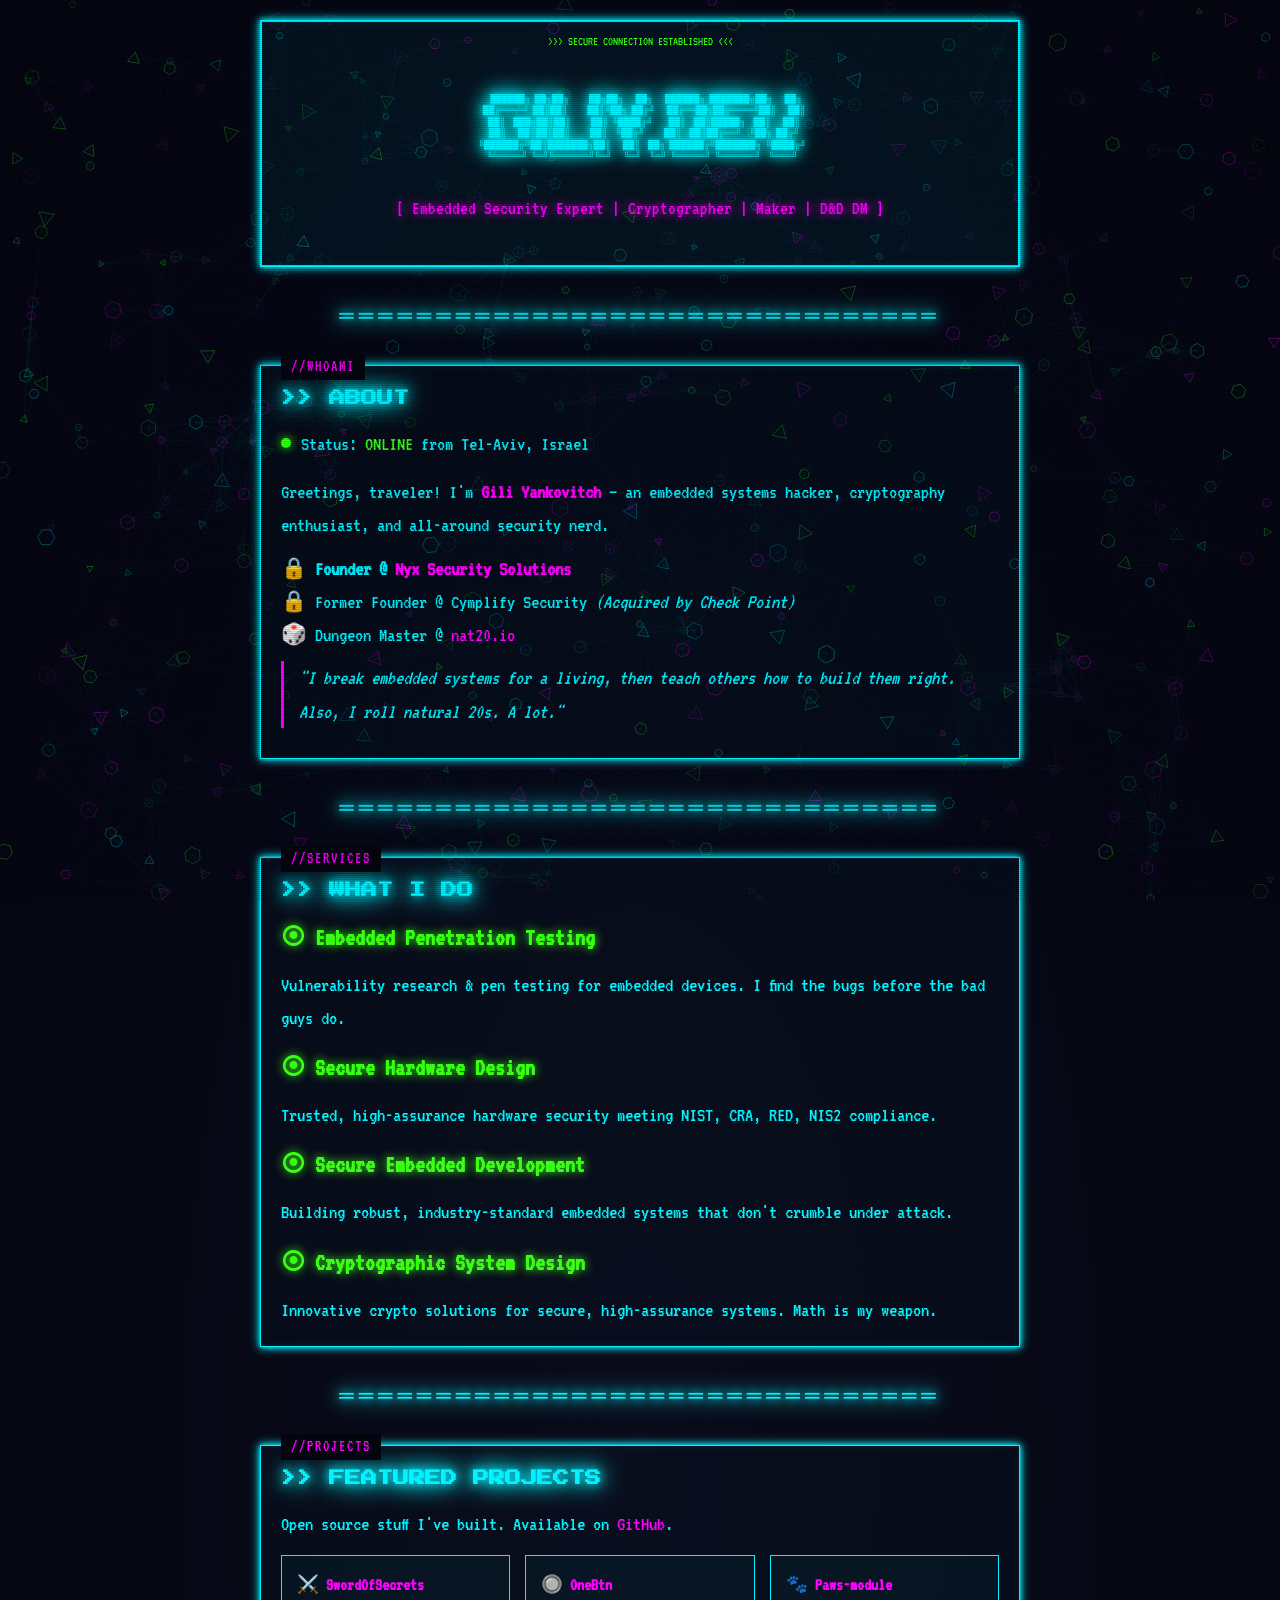
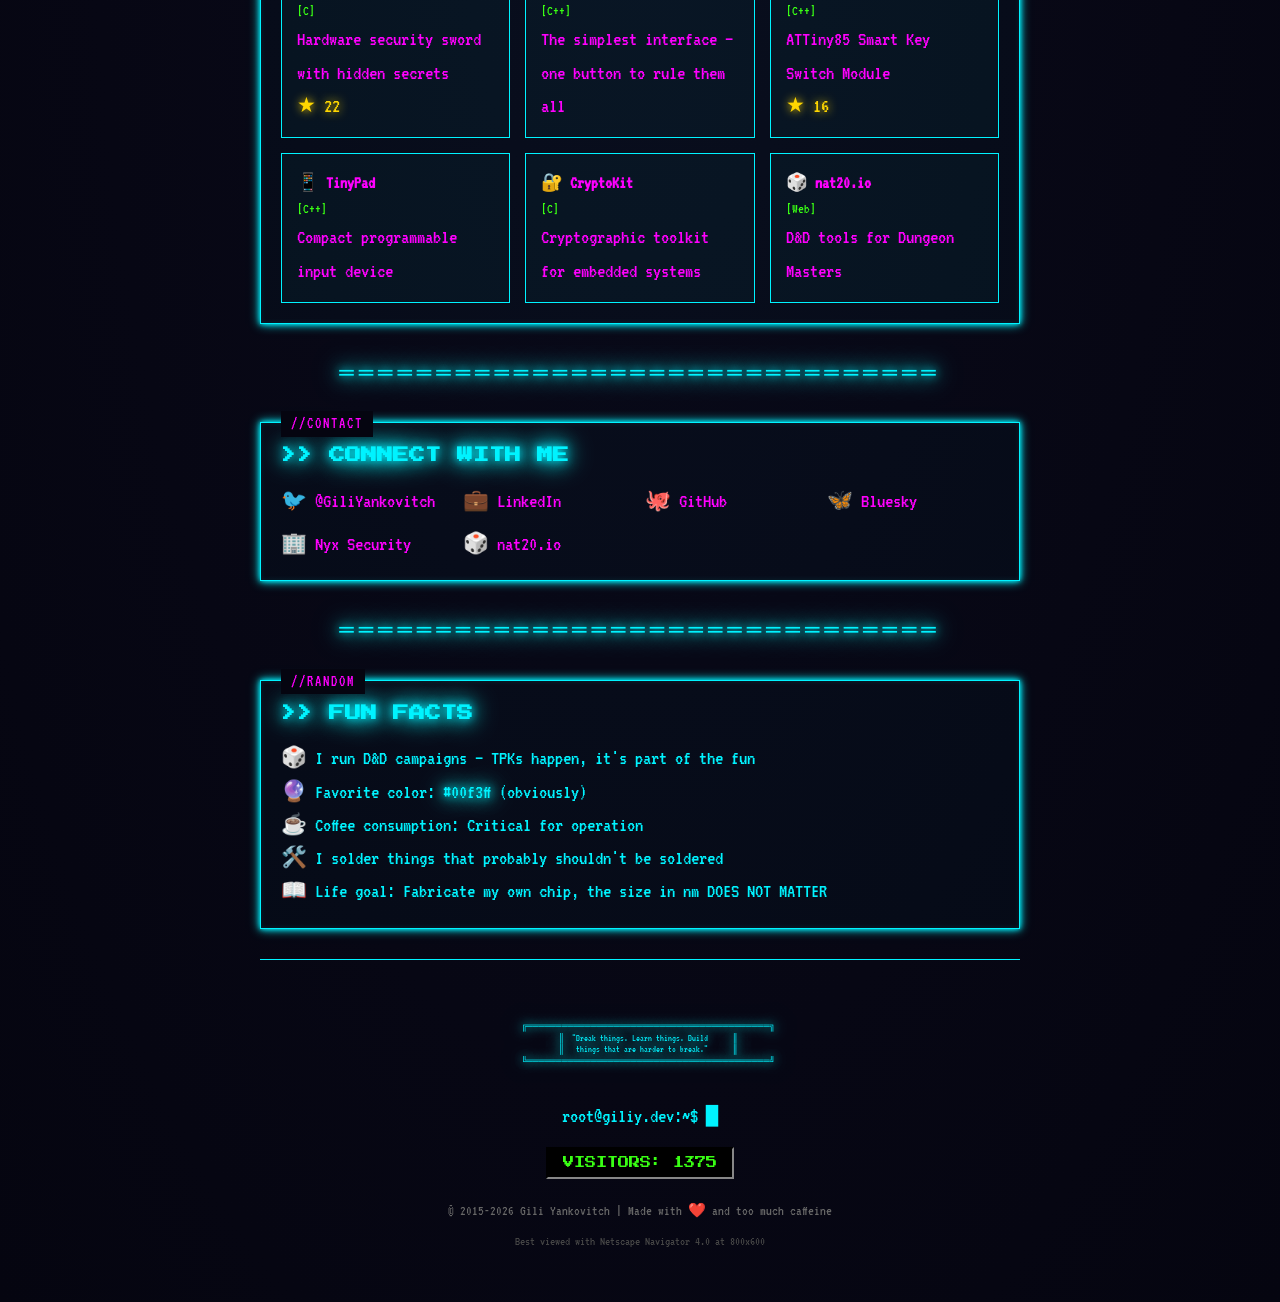
==== index.html @ 570f4055 "Implement cyberpunk animated background Added a cyberpunk animated background with spaceships and pa" ====
<!DOCTYPE html>
<html lang="en">
<head>
    <meta charset="UTF-8">
    <meta name="viewport" content="width=device-width, initial-scale=1.0">
    <title>⦿ giliy.dev - Gili Yankovitch ⦿</title>
    <link rel="preconnect" href="https://fonts.googleapis.com">
    <link rel="preconnect" href="https://fonts.gstatic.com" crossorigin>
    <link href="https://fonts.googleapis.com/css2?family=VT323&family=Press+Start+2P&display=swap" rel="stylesheet">
    <style>
        :root {
            --neon-blue: #00f3ff;
            --neon-pink: #ff00ff;
            --neon-green: #39ff14;
            --dark-bg: #0a0a1a;
            --darker-bg: #050510;
            --text-glow: 0 0 10px var(--neon-blue), 0 0 20px var(--neon-blue), 0 0 30px var(--neon-blue);
            --box-glow: 0 0 5px var(--neon-blue), 0 0 10px var(--neon-blue), inset 0 0 5px rgba(0, 243, 255, 0.1);
        }

        * {
            margin: 0;
            padding: 0;
            box-sizing: border-box;
        }

        body {
            background: var(--darker-bg);
            background-image: 
                radial-gradient(ellipse at center, var(--dark-bg) 0%, var(--darker-bg) 100%),
                repeating-linear-gradient(
                    0deg,
                    transparent,
                    transparent 2px,
                    rgba(0, 243, 255, 0.03) 2px,
                    rgba(0, 243, 255, 0.03) 4px
                );
            color: var(--neon-blue);
            font-family: 'VT323', monospace;
            font-size: 1.3rem;
            line-height: 1.6;
            min-height: 100vh;
            overflow-x: hidden;
        }

        /* Scanline effect */
        body::before {
            content: "";
            position: fixed;
            top: 0;
            left: 0;
            width: 100%;
            height: 100%;
            pointer-events: none;
            background: repeating-linear-gradient(
                0deg,
                rgba(0, 0, 0, 0.15),
                rgba(0, 0, 0, 0.15) 1px,
                transparent 1px,
                transparent 2px
            );
            z-index: 1000;
        }

        .container {
            max-width: 800px;
            margin: 0 auto;
            padding: 20px;
        }

        .header {
            text-align: center;
            padding: 40px 0;
            border: 2px solid var(--neon-blue);
            box-shadow: var(--box-glow);
            margin-bottom: 30px;
            background: rgba(0, 243, 255, 0.05);
            position: relative;
        }

        .header::before {
            content: ">>> SECURE CONNECTION ESTABLISHED <<<";
            position: absolute;
            top: 10px;
            left: 50%;
            transform: translateX(-50%);
            font-size: 0.8rem;
            color: var(--neon-green);
            animation: flicker 1s infinite;
        }

        @keyframes blink {
            0%, 50% { opacity: 1; }
            51%, 100% { opacity: 0; }
        }

        h1 {
            font-family: 'Press Start 2P', cursive;
            font-size: 2rem;
            text-shadow: var(--text-glow);
            margin-bottom: 10px;
            animation: flicker 3s infinite;
        }

        @keyframes flicker {
            0%, 19%, 21%, 23%, 25%, 54%, 56%, 100% {
                text-shadow: var(--text-glow);
            }
            20%, 24%, 55% {
                text-shadow: none;
            }
        }

        .subtitle {
            color: var(--neon-pink);
            font-size: 1.2rem;
            text-shadow: 0 0 10px var(--neon-pink);
        }

        .divider {
            text-align: center;
            color: var(--neon-blue);
            margin: 30px 0;
            font-size: 1.5rem;
            text-shadow: var(--text-glow);
            letter-spacing: 5px;
        }

        .section {
            border: 1px solid var(--neon-blue);
            padding: 20px;
            margin-bottom: 25px;
            background: rgba(0, 243, 255, 0.02);
            box-shadow: var(--box-glow);
            position: relative;
        }

        .section::before {
            content: attr(data-section);
            position: absolute;
            top: -12px;
            left: 20px;
            background: var(--darker-bg);
            padding: 0 10px;
            color: var(--neon-pink);
            font-size: 1rem;
            text-transform: uppercase;
            letter-spacing: 2px;
        }

        h2 {
            color: var(--neon-blue);
            font-family: 'Press Start 2P', cursive;
            font-size: 1rem;
            margin-bottom: 15px;
            text-shadow: var(--text-glow);
        }

        h3 {
            color: var(--neon-green);
            margin: 15px 0 10px;
            text-shadow: 0 0 10px var(--neon-green);
        }

        a {
            color: var(--neon-pink);
            text-decoration: none;
            transition: all 0.3s;
        }

        a:hover {
            color: var(--neon-blue);
            text-shadow: var(--text-glow);
        }

        .status-line {
            display: flex;
            align-items: center;
            gap: 10px;
            margin: 5px 0;
        }

        .status-indicator {
            width: 10px;
            height: 10px;
            background: var(--neon-green);
            border-radius: 50%;
            animation: pulse 2s infinite;
            box-shadow: 0 0 10px var(--neon-green);
        }

        @keyframes pulse {
            0%, 100% { opacity: 1; transform: scale(1); }
            50% { opacity: 0.5; transform: scale(0.8); }
        }

        .projects-grid {
            display: grid;
            grid-template-columns: repeat(auto-fit, minmax(200px, 1fr));
            gap: 15px;
            margin-top: 15px;
        }

        .project-card {
            border: 1px solid var(--neon-blue);
            padding: 15px;
            background: rgba(0, 243, 255, 0.03);
            transition: all 0.3s;
        }

        .project-card:hover {
            background: rgba(0, 243, 255, 0.1);
            box-shadow: var(--box-glow);
            transform: translateY(-3px);
        }

        .project-name {
            color: var(--neon-pink);
            font-weight: bold;
            font-size: 1.1rem;
        }

        .project-lang {
            color: var(--neon-green);
            font-size: 0.9rem;
        }

        .project-stars {
            color: #ffd700;
            text-shadow: 0 0 10px #ffd700;
        }

        .skills-list {
            display: flex;
            flex-wrap: wrap;
            gap: 10px;
            margin-top: 10px;
        }

        .skill-tag {
            border: 1px solid var(--neon-blue);
            padding: 5px 15px;
            font-size: 0.9rem;
            background: rgba(0, 243, 255, 0.1);
        }

        .ascii-art {
            font-size: 0.6rem;
            line-height: 1.2;
            color: var(--neon-blue);
            text-shadow: var(--text-glow);
            white-space: pre;
            text-align: center;
            margin: 20px 0;
        }

        .contact-grid {
            display: grid;
            grid-template-columns: repeat(auto-fit, minmax(150px, 1fr));
            gap: 10px;
        }

        .contact-item {
            display: flex;
            align-items: center;
            gap: 8px;
        }

        .footer {
            text-align: center;
            padding: 30px;
            border-top: 1px solid var(--neon-blue);
            margin-top: 30px;
        }

        .visitor-counter {
            font-family: 'Press Start 2P', cursive;
            font-size: 0.7rem;
            color: var(--neon-green);
            background: #000;
            padding: 5px 15px;
            border: 2px inset #333;
            display: inline-block;
            margin-top: 15px;
        }

        .marquee {
            overflow: hidden;
            white-space: nowrap;
            background: rgba(0, 243, 255, 0.1);
            padding: 10px;
            margin: 20px 0;
            border: 1px solid var(--neon-blue);
        }

        .marquee span {
            display: inline-block;
            animation: marquee 15s linear infinite;
        }

        @keyframes marquee {
            0% { transform: translateX(100%); }
            100% { transform: translateX(-100%); }
        }

        .blinking-cursor::after {
            content: "█";
            animation: blink 1s infinite;
        }

        .matrix-bg {
            position: fixed;
            top: 0;
            left: 0;
            width: 100%;
            height: 100%;
            pointer-events: none;
            z-index: -1;
            opacity: 0.03;
        }

        /* Cyberpunk animated background */
        .cyber-bg {
            position: fixed;
            top: 0;
            left: 0;
            width: 100%;
            height: 100%;
            pointer-events: none;
            z-index: -2;
        }

        .cyber-bg canvas {
            width: 100%;
            height: 100%;
        }

        .fun-fact {
            border-left: 3px solid var(--neon-pink);
            padding-left: 15px;
            margin: 10px 0;
            font-style: italic;
        }

        .testimonial {
            background: rgba(255, 0, 255, 0.05);
            padding: 10px 15px;
            margin: 8px 0;
            border-left: 2px solid var(--neon-pink);
        }

        .testimonial-author {
            color: var(--neon-green);
            font-size: 0.9rem;
        }

        @media (max-width: 600px) {
            h1 {
                font-size: 1.2rem;
            }
            .header::before {
                font-size: 0.6rem;
            }
            .ascii-art {
                font-size: 0.4rem;
            }
        }
    </style>
</head>
<body>
    <!-- Cyberpunk animated background -->
    <div class="cyber-bg">
        <canvas id="cyberCanvas"></canvas>
    </div>

    <div class="container">
        <header class="header">
            <div class="ascii-art">
   ██████╗ ██╗██╗     ██╗██╗   ██╗   ██████╗ ███████╗██╗   ██╗
  ██╔════╝ ██║██║     ██║╚██╗ ██╔╝   ██╔══██╗██╔════╝██║   ██║
  ██║  ███╗██║██║     ██║ ╚████╔╝    ██║  ██║█████╗  ██║   ██║
  ██║   ██║██║██║     ██║  ╚██╔╝     ██║  ██║██╔══╝  ╚██╗ ██╔╝
  ╚██████╔╝██║███████╗██║   ██║  ██╗ ██████╔╝███████╗ ╚████╔╝ 
   ╚═════╝ ╚═╝╚══════╝╚═╝   ╚═╝  ╚═╝ ╚═════╝ ╚══════╝  ╚═══╝  
            </div>
            <p class="subtitle">[ Embedded Security Expert | Cryptographer | Maker | D&D DM ]</p>
        </header>

        <div class="divider">═══════════════════════════════</div>

        <section class="section" data-section="//whoami">
            <h2>>> ABOUT </h2>
            <div class="status-line">
                <span class="status-indicator"></span>
                <span>Status: <span style="color: var(--neon-green);">ONLINE</span> from Tel-Aviv, Israel</span>
            </div>
            <p style="margin-top: 15px;">
                Greetings, traveler! I'm <strong style="color: var(--neon-pink);">Gili Yankovitch</strong> — 
                an embedded systems hacker, cryptography enthusiast, and all-around security nerd.
            </p>
            <p style="margin-top: 10px;">
                🔒 <strong>Founder @ <a href="https://www.nyxsecuritysolutions.com/">Nyx Security Solutions</a></strong><br>
                🔒 Former Founder @ Cymplify Security <em>(Acquired by Check Point)</em><br>
                🎲 Dungeon Master @ <a href="https://nat20.io">nat20.io</a>
            </p>
            <div class="fun-fact">
                "I break embedded systems for a living, then teach others how to build them right. 
                Also, I roll natural 20s. A lot."
            </div>
        </section>

        <div class="divider">═══════════════════════════════</div>

        <section class="section" data-section="//services">
            <h2>>> WHAT I DO </h2>
            <h3>⦿ Embedded Penetration Testing</h3>
            <p>Vulnerability research & pen testing for embedded devices. I find the bugs before the bad guys do.</p>
            
            <h3>⦿ Secure Hardware Design</h3>
            <p>Trusted, high-assurance hardware security meeting NIST, CRA, RED, NIS2 compliance.</p>
            
            <h3>⦿ Secure Embedded Development</h3>
            <p>Building robust, industry-standard embedded systems that don't crumble under attack.</p>
            
            <h3>⦿ Cryptographic System Design</h3>
            <p>Innovative crypto solutions for secure, high-assurance systems. Math is my weapon.</p>
        </section>

        <div class="divider">═══════════════════════════════</div>

        <section class="section" data-section="//projects">
            <h2>>> FEATURED PROJECTS</h2>
            <p style="margin-bottom: 15px;">Open source stuff I've built. Available on <a href="https://github.com/gili-yankovitch">GitHub</a>.</p>
            
            <div class="projects-grid">
                <a href="https://swordofsecrets.com" class="project-card">
                    <div class="project-name">⚔️ SwordOfSecrets</div>
                    <div class="project-lang">[C]</div>
                    <p>Hardware security sword with hidden secrets</p>
                    <div class="project-stars">★ 22</div>
                </a>
                
                <a href="https://github.com/gili-yankovitch/OneBtn" class="project-card">
                    <div class="project-name">🔘 OneBtn</div>
                    <div class="project-lang">[C++]</div>
                    <p>The simplest interface — one button to rule them all</p>
                </a>
                
                <a href="https://github.com/gili-yankovitch/paws-module" class="project-card">
                    <div class="project-name">🐾 Paws-module</div>
                    <div class="project-lang">[C++]</div>
                    <p>ATTiny85 Smart Key Switch Module</p>
                    <div class="project-stars">★ 16</div>
                </a>
                
                <a href="https://github.com/gili-yankovitch/TinyPad" class="project-card">
                    <div class="project-name">📱 TinyPad</div>
                    <div class="project-lang">[C++]</div>
                    <p>Compact programmable input device</p>
                </a>
                
                <a href="https://github.com/gili-yankovitch/CryptoKit" class="project-card">
                    <div class="project-name">🔐 CryptoKit</div>
                    <div class="project-lang">[C]</div>
                    <p>Cryptographic toolkit for embedded systems</p>
                </a>
                
                <a href="https://nat20.io" class="project-card">
                    <div class="project-name">🎲 nat20.io</div>
                    <div class="project-lang">[Web]</div>
                    <p>D&D tools for Dungeon Masters</p>
                </a>
            </div>
        </section>

        <div class="divider">═══════════════════════════════</div>

        <section class="section" data-section="//contact">
            <h2>>> CONNECT WITH ME</h2>
            <div class="contact-grid">
                <div class="contact-item">
                    <span>🐦</span>
                    <a href="https://twitter.com/GiliYankovitch">@GiliYankovitch</a>
                </div>
                <div class="contact-item">
                    <span>💼</span>
                    <a href="https://linkedin.com/in/yankovitchgil">LinkedIn</a>
                </div>
                <div class="contact-item">
                    <span>🐙</span>
                    <a href="https://github.com/gili-yankovitch">GitHub</a>
                </div>
                <div class="contact-item">
                    <span>🦋</span>
                    <a href="https://bsky.app/profile/giliy.dev">Bluesky</a>
                </div>
                <div class="contact-item">
                    <span>🏢</span>
                    <a href="https://www.nyxsecuritysolutions.com/">Nyx Security</a>
                </div>
                <div class="contact-item">
                    <span>🎲</span>
                    <a href="https://nat20.io">nat20.io</a>
                </div>
            </div>
        </section>

        <div class="divider">═══════════════════════════════</div>

        <section class="section" data-section="//random">
            <h2>>> FUN FACTS</h2>
            <ul style="list-style-type: none;">
                <li>🎲 I run D&D campaigns — TPKs happen, it's part of the fun</li>
                <li>🔮 Favorite color: <span style="color: var(--neon-blue); text-shadow: var(--text-glow);">#00f3ff</span> (obviously)</li>
                <li>☕ Coffee consumption: Critical for operation</li>
                <li>🛠️ I solder things that probably shouldn't be soldered</li>
                <li>📖 Life goal: Fabricate my own chip, the size in nm DOES NOT MATTER</li>
            </ul>
        </section>

        <footer class="footer">
            <div class="ascii-art">
    ╔══════════════════════════════════════════╗
    ║  "Break things. Learn things. Build      ║
    ║   things that are harder to break."      ║
    ╚══════════════════════════════════════════╝
            </div>
            <p style="margin-top: 20px;">
                <span class="blinking-cursor">root@giliy.dev:~$ </span>
            </p>
            <div class="visitor-counter">
                VISITORS: 1337
            </div>
            <p style="margin-top: 20px; font-size: 0.9rem; color: #666;">
                © 2015-2026 Gili Yankovitch | Made with ❤️ and too much caffeine
            </p>
            <p style="font-size: 0.8rem; color: #444; margin-top: 10px;">
                Best viewed with Netscape Navigator 4.0 at 800x600
            </p>
        </footer>
    </div>

    <script>
        // Add some 90s authenticity with a console easter egg
        console.log(`
    ╔══════════════════════════════════════════════════════╗
    ║                                                      ║
    ║   🔐 You found the secret console message! 🔐        ║
    ║                                                      ║
    ║   "The quieter you become, the more you can hear."   ║
    ║                                                      ║
    ║   Looking for vulnerabilities? I like you already.   ║
    ║   Send your findings to: giliy@nyxsecurity.net       ║
    ║                                                      ║
    ╚══════════════════════════════════════════════════════╝
        `);

        // Fake visitor counter that updates
        const counter = document.querySelector('.visitor-counter');
        if (counter) {
            const baseVisitors = 1337;
            const randomAdd = Math.floor(Math.random() * 100);
            counter.textContent = `VISITORS: ${baseVisitors + randomAdd}`;
        }

        // Cyberpunk background animation
        (function() {
            const canvas = document.getElementById('cyberCanvas');
            const ctx = canvas.getContext('2d');
            
            let width, height;
            const particles = [];
            const particleCount = 500;
            const connectionDistance = 150;
            const colors = {
                cyan: 'rgba(0, 243, 255, ',
                pink: 'rgba(255, 0, 255, ',
                green: 'rgba(57, 255, 20, '
            };
            
            // Spaceships
            const spaceships = [];
            const maxSpaceships = 1;
            const spawnChance = 0.003; // Chance per frame to spawn a new ship
            
            function Spaceship() {
                // Spawn from edges
                const side = Math.floor(Math.random() * 4);
                const speed = 0.3 + Math.random() * 0.4;
                
                switch(side) {
                    case 0: // Top
                        this.x = Math.random() * width;
                        this.y = -30;
                        this.vx = (Math.random() - 0.5) * speed;
                        this.vy = speed;
                        break;
                    case 1: // Right
                        this.x = width + 30;
                        this.y = Math.random() * height;
                        this.vx = -speed;
                        this.vy = (Math.random() - 0.5) * speed;
                        break;
                    case 2: // Bottom
                        this.x = Math.random() * width;
                        this.y = height + 30;
                        this.vx = (Math.random() - 0.5) * speed;
                        this.vy = -speed;
                        break;
                    case 3: // Left
                        this.x = -30;
                        this.y = Math.random() * height;
                        this.vx = speed;
                        this.vy = (Math.random() - 0.5) * speed;
                        break;
                }
                
                this.size = 8 + Math.random() * 8;
                this.color = Object.values(colors)[Math.floor(Math.random() * 3)];
                this.design = Math.floor(Math.random() * 3); // 3 ship designs
                this.engineFlicker = 0;
            }
            
            Spaceship.prototype.update = function() {
                this.x += this.vx;
                this.y += this.vy;
                this.engineFlicker = Math.random();
            };
            
            Spaceship.prototype.isOffScreen = function() {
                const margin = 50;
                return this.x < -margin || this.x > width + margin ||
                       this.y < -margin || this.y > height + margin;
            };
            
            Spaceship.prototype.draw = function() {
                ctx.save();
                ctx.translate(this.x, this.y);
                
                // Rotate to face direction of travel
                const angle = Math.atan2(this.vy, this.vx) + Math.PI / 2;
                ctx.rotate(angle);
                
                const s = this.size;
                ctx.strokeStyle = this.color + '0.6)';
                ctx.fillStyle = this.color + '0.15)';
                ctx.lineWidth = 1;
                
                // Draw based on design
                switch(this.design) {
                    case 0: this.drawFighter(s); break;
                    case 1: this.drawCruiser(s); break;
                    case 2: this.drawScout(s); break;
                }
                
                // Engine glow
                this.drawEngine(s);
                
                ctx.restore();
            };
            
            Spaceship.prototype.drawFighter = function(s) {
                // Sleek fighter ship
                ctx.beginPath();
                ctx.moveTo(0, -s * 1.5);
                ctx.lineTo(s * 0.8, s);
                ctx.lineTo(s * 0.3, s * 0.6);
                ctx.lineTo(-s * 0.3, s * 0.6);
                ctx.lineTo(-s * 0.8, s);
                ctx.closePath();
                ctx.fill();
                ctx.stroke();
                
                // Cockpit
                ctx.beginPath();
                ctx.moveTo(0, -s * 0.8);
                ctx.lineTo(s * 0.2, 0);
                ctx.lineTo(-s * 0.2, 0);
                ctx.closePath();
                ctx.stroke();
            };
            
            Spaceship.prototype.drawCruiser = function(s) {
                // Bulky cruiser
                ctx.beginPath();
                ctx.moveTo(0, -s * 1.2);
                ctx.lineTo(s * 0.5, -s * 0.3);
                ctx.lineTo(s * 1, s * 0.5);
                ctx.lineTo(s * 0.6, s);
                ctx.lineTo(-s * 0.6, s);
                ctx.lineTo(-s * 1, s * 0.5);
                ctx.lineTo(-s * 0.5, -s * 0.3);
                ctx.closePath();
                ctx.fill();
                ctx.stroke();
                
                // Details
                ctx.beginPath();
                ctx.rect(-s * 0.3, -s * 0.5, s * 0.6, s * 0.8);
                ctx.stroke();
            };
            
            Spaceship.prototype.drawScout = function(s) {
                // Small agile scout
                ctx.beginPath();
                ctx.moveTo(0, -s * 1.3);
                ctx.lineTo(s * 0.4, s * 0.2);
                ctx.lineTo(s * 0.9, s * 0.8);
                ctx.lineTo(0, s * 0.5);
                ctx.lineTo(-s * 0.9, s * 0.8);
                ctx.lineTo(-s * 0.4, s * 0.2);
                ctx.closePath();
                ctx.fill();
                ctx.stroke();
            };
            
            Spaceship.prototype.drawEngine = function(s) {
                // Engine exhaust glow
                const intensity = 0.3 + this.engineFlicker * 0.4;
                const gradient = ctx.createRadialGradient(0, s * 1.1, 0, 0, s * 1.1, s * 0.8);
                gradient.addColorStop(0, this.color + intensity + ')');
                gradient.addColorStop(1, this.color + '0)');
                
                ctx.fillStyle = gradient;
                ctx.beginPath();
                ctx.ellipse(0, s * 1.1, s * 0.4, s * 0.6 + this.engineFlicker * s * 0.3, 0, 0, Math.PI * 2);
                ctx.fill();
            };
            
            function updateSpaceships() {
                // Maybe spawn a new ship
                if (spaceships.length < maxSpaceships && Math.random() < spawnChance) {
                    spaceships.push(new Spaceship());
                }
                
                // Update and remove off-screen ships
                for (let i = spaceships.length - 1; i >= 0; i--) {
                    spaceships[i].update();
                    if (spaceships[i].isOffScreen()) {
                        spaceships.splice(i, 1);
                    }
                }
            }
            
            function drawSpaceships() {
                spaceships.forEach(ship => ship.draw());
            }
            
            function resize() {
                width = canvas.width = window.innerWidth;
                height = canvas.height = window.innerHeight;
            }
            
            function Particle() {
                this.x = Math.random() * width;
                this.y = Math.random() * height;
                this.vx = (Math.random() - 0.5) * 0.3;
                this.vy = (Math.random() - 0.5) * 0.3;
                this.size = Math.random() * 2 + 1;
                this.color = Object.values(colors)[Math.floor(Math.random() * 3)];
                this.opacity = Math.random() * 0.3 + 0.1;
                this.shape = Math.random() > 0.5 ? 'hex' : 'triangle';
                this.rotation = Math.random() * Math.PI * 2;
                this.rotationSpeed = (Math.random() - 0.5) * 0.01;
            }
            
            Particle.prototype.update = function() {
                this.x += this.vx;
                this.y += this.vy;
                this.rotation += this.rotationSpeed;
                
                // Wrap around edges
                if (this.x < 0) this.x = width;
                if (this.x > width) this.x = 0;
                if (this.y < 0) this.y = height;
                if (this.y > height) this.y = 0;
            };
            
            Particle.prototype.draw = function() {
                ctx.save();
                ctx.translate(this.x, this.y);
                ctx.rotate(this.rotation);
                ctx.fillStyle = this.color + this.opacity + ')';
                ctx.strokeStyle = this.color + (this.opacity * 1.5) + ')';
                ctx.lineWidth = 0.5;
                
                if (this.shape === 'hex') {
                    this.drawHexagon();
                } else {
                    this.drawTriangle();
                }
                
                ctx.restore();
            };
            
            Particle.prototype.drawHexagon = function() {
                const size = this.size * 3;
                ctx.beginPath();
                for (let i = 0; i < 6; i++) {
                    const angle = (Math.PI / 3) * i;
                    const x = size * Math.cos(angle);
                    const y = size * Math.sin(angle);
                    if (i === 0) ctx.moveTo(x, y);
                    else ctx.lineTo(x, y);
                }
                ctx.closePath();
                ctx.stroke();
            };
            
            Particle.prototype.drawTriangle = function() {
                const size = this.size * 3;
                ctx.beginPath();
                ctx.moveTo(0, -size);
                ctx.lineTo(size * 0.866, size * 0.5);
                ctx.lineTo(-size * 0.866, size * 0.5);
                ctx.closePath();
                ctx.stroke();
            };
            
            function drawConnections() {
                for (let i = 0; i < particles.length; i++) {
                    for (let j = i + 1; j < particles.length; j++) {
                        const dx = particles[i].x - particles[j].x;
                        const dy = particles[i].y - particles[j].y;
                        const dist = Math.sqrt(dx * dx + dy * dy);
                        
                        if (dist < connectionDistance) {
                            const opacity = (1 - dist / connectionDistance) * 0.08;
                            ctx.strokeStyle = colors.cyan + opacity + ')';
                            ctx.lineWidth = 0.5;
                            ctx.beginPath();
                            ctx.moveTo(particles[i].x, particles[i].y);
                            ctx.lineTo(particles[j].x, particles[j].y);
                            ctx.stroke();
                        }
                    }
                }
            }
            
            function drawGrid() {
                const gridSize = 80;
                const time = Date.now() * 0.0001;
                
                ctx.strokeStyle = 'rgba(0, 243, 255, 0.03)';
                ctx.lineWidth = 0.5;
                
                // Horizontal lines with subtle wave
                for (let y = 0; y < height; y += gridSize) {
                    ctx.beginPath();
                    for (let x = 0; x < width; x += 5) {
                        const wave = Math.sin(x * 0.01 + time * 5) * 2;
                        if (x === 0) ctx.moveTo(x, y + wave);
                        else ctx.lineTo(x, y + wave);
                    }
                    ctx.stroke();
                }
                
                // Vertical lines
                for (let x = 0; x < width; x += gridSize) {
                    ctx.beginPath();
                    ctx.moveTo(x, 0);
                    ctx.lineTo(x, height);
                    ctx.stroke();
                }
            }
            
            function init() {
                resize();
                particles.length = 0;
                for (let i = 0; i < particleCount; i++) {
                    particles.push(new Particle());
                }
            }
            
            function animate() {
                ctx.clearRect(0, 0, width, height);
                
                // Draw subtle grid
                drawGrid();
                
                // Draw connections between particles
                drawConnections();
                
                // Update and draw particles
                particles.forEach(p => {
                    p.update();
                    p.draw();
                });
                
                // Update and draw spaceships
                updateSpaceships();
                drawSpaceships();
                
                requestAnimationFrame(animate);
            }
            
            window.addEventListener('resize', () => {
                resize();
                // Reposition particles on resize
                particles.forEach(p => {
                    if (p.x > width) p.x = Math.random() * width;
                    if (p.y > height) p.y = Math.random() * height;
                });
            });
            
            init();
            animate();
        })();
    </script>
</body>
</html>
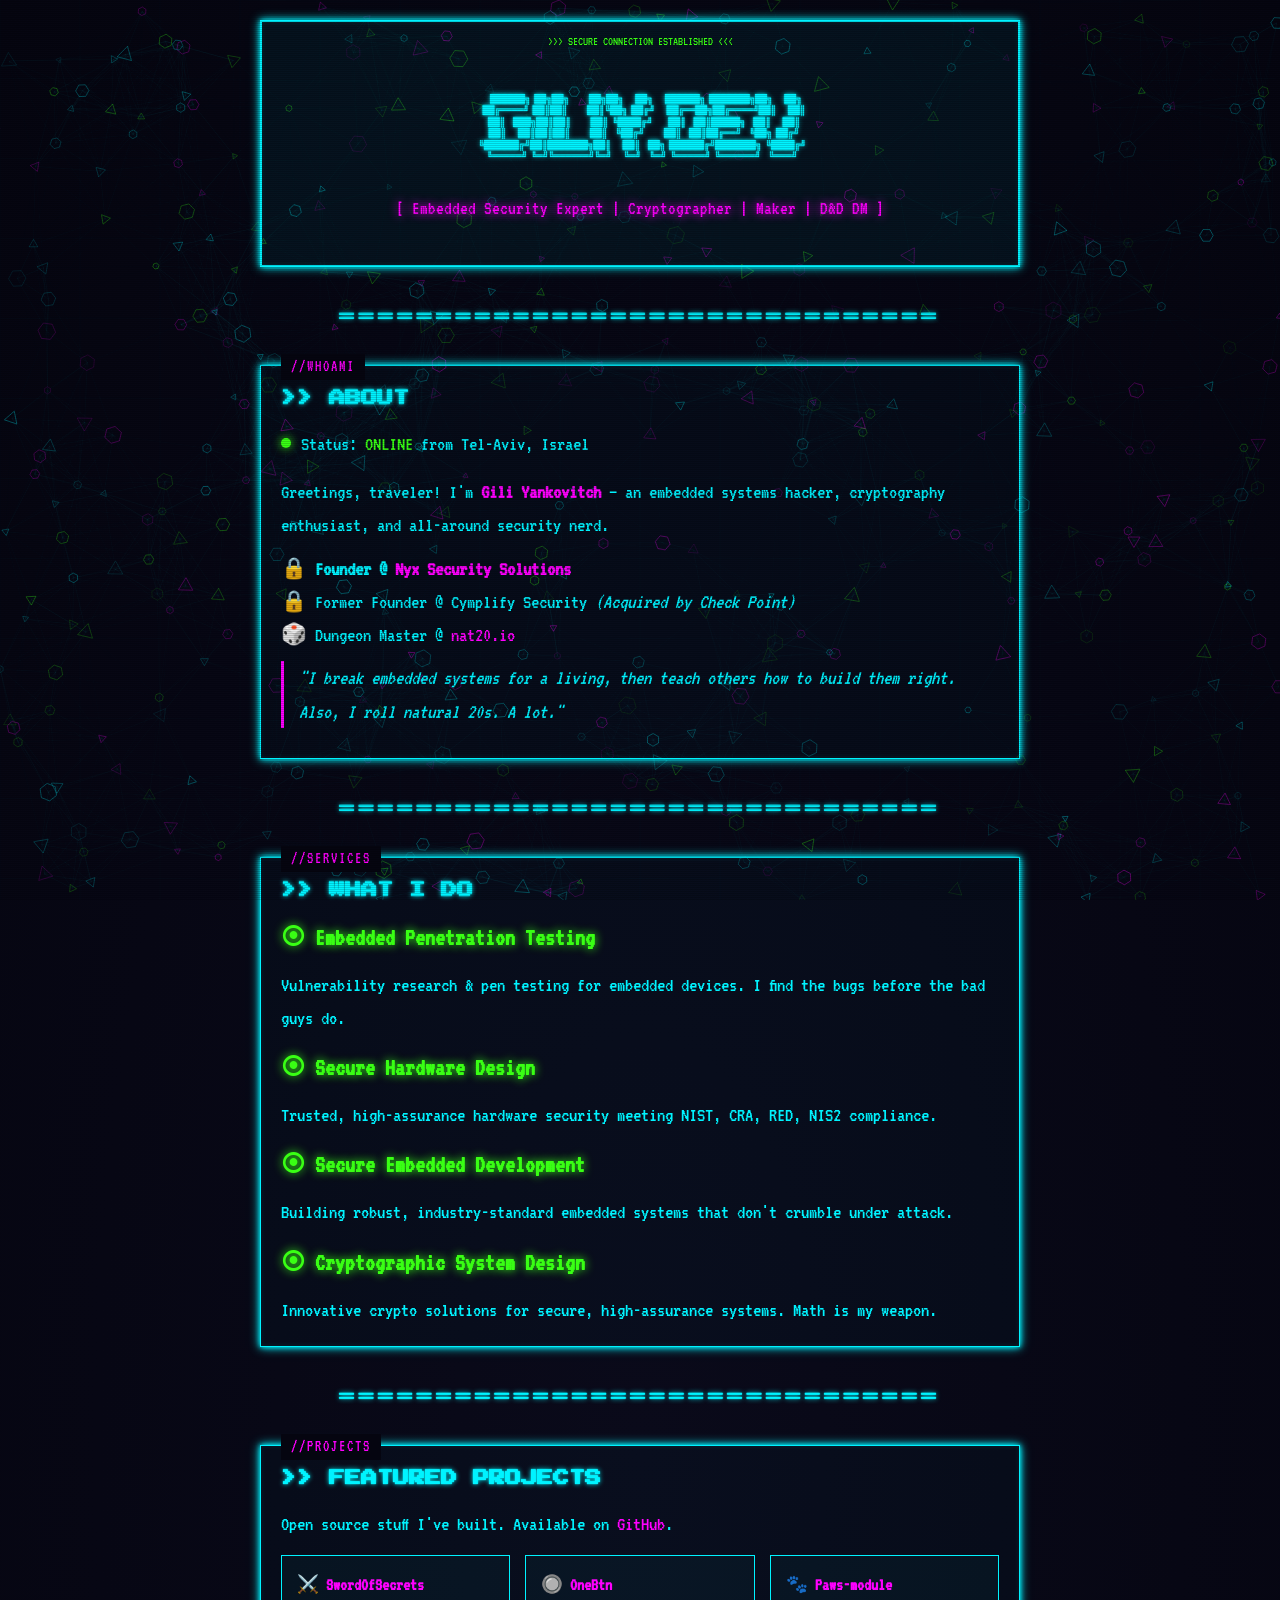
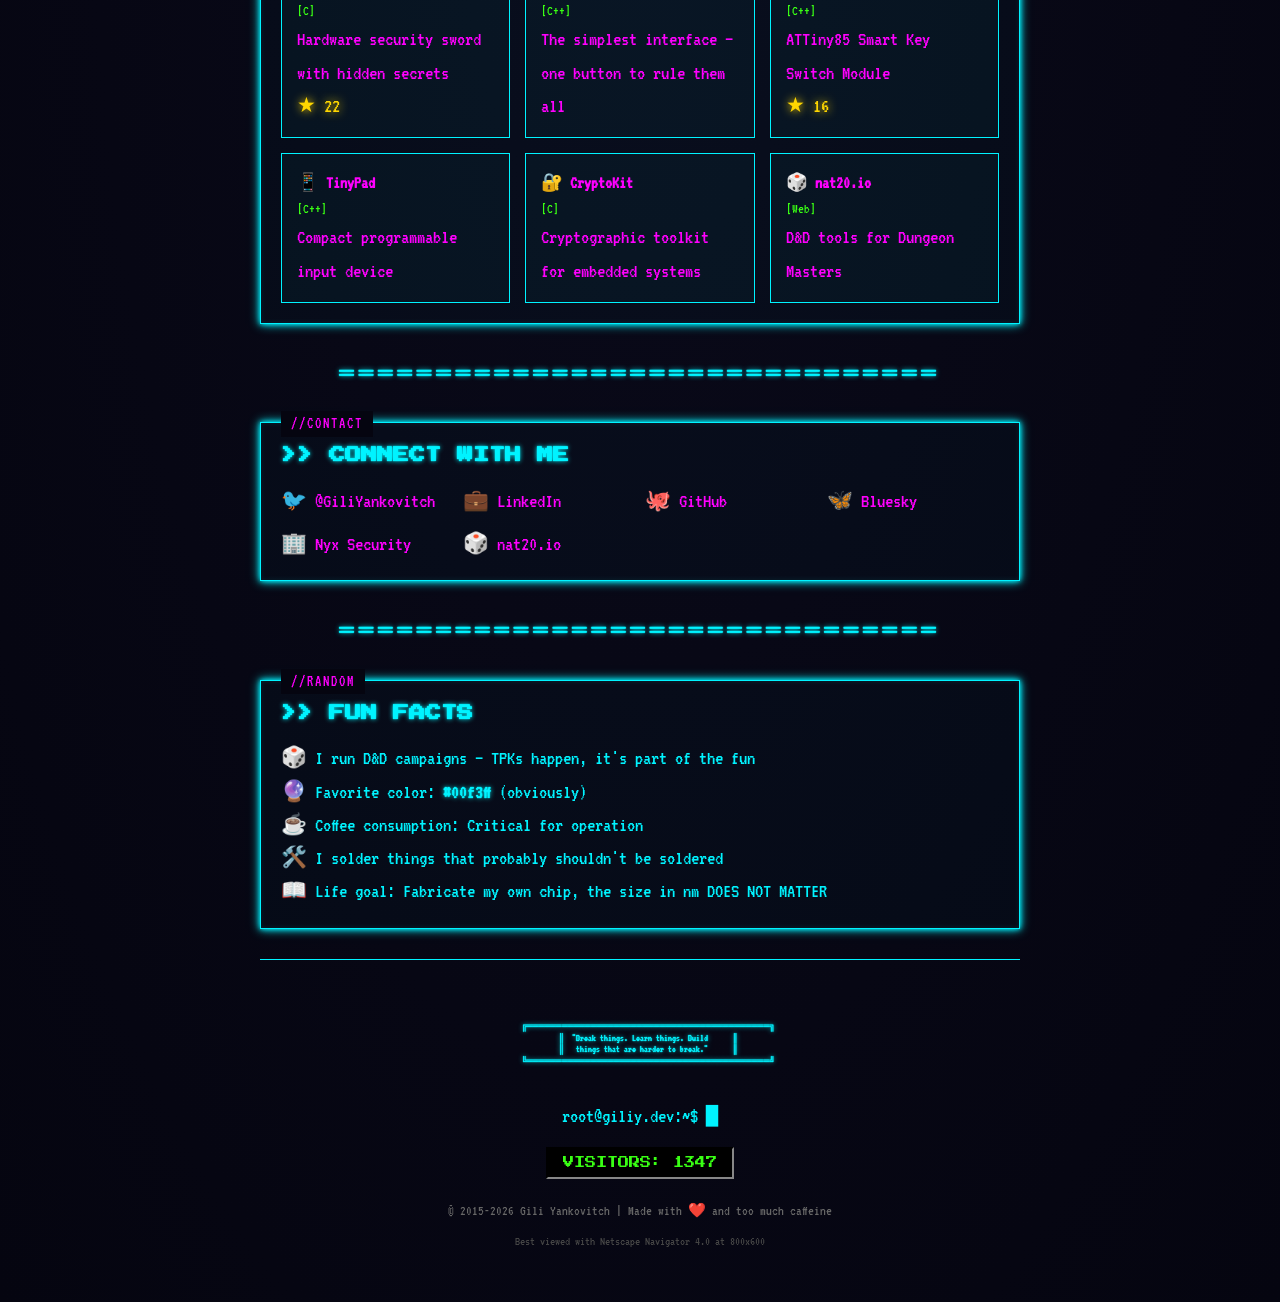
==== commit e8a9bea4: "Adjust text glow effect in CSS variables" ====
--- a/index.html
+++ b/index.html
@@ -14,7 +14,7 @@
             --neon-green: #39ff14;
             --dark-bg: #0a0a1a;
             --darker-bg: #050510;
-            --text-glow: 0 0 10px var(--neon-blue), 0 0 20px var(--neon-blue), 0 0 30px var(--neon-blue);
+            --text-glow: 0 0 5px var(--neon-blue), 0 0 1px var(--neon-blue), 0 0 1px var(--neon-blue);
             --box-glow: 0 0 5px var(--neon-blue), 0 0 10px var(--neon-blue), inset 0 0 5px rgba(0, 243, 255, 0.1);
         }
 
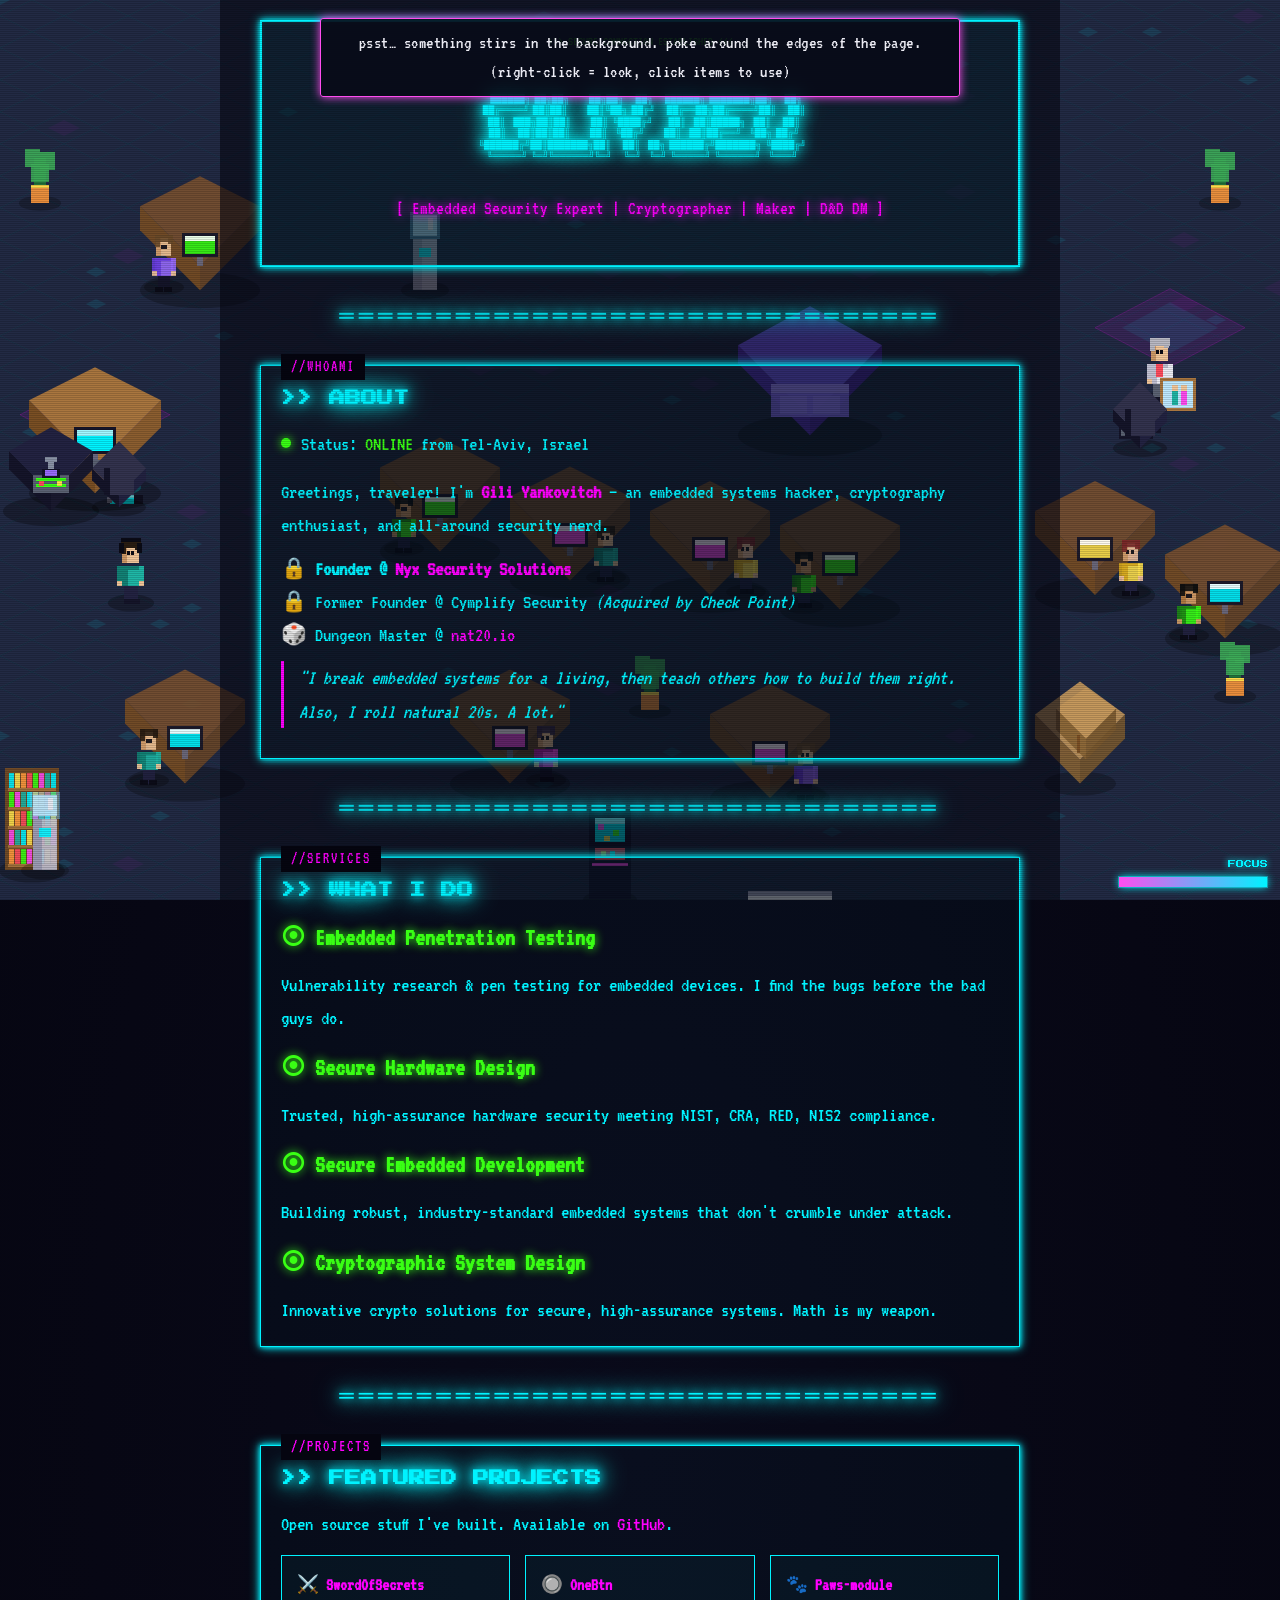
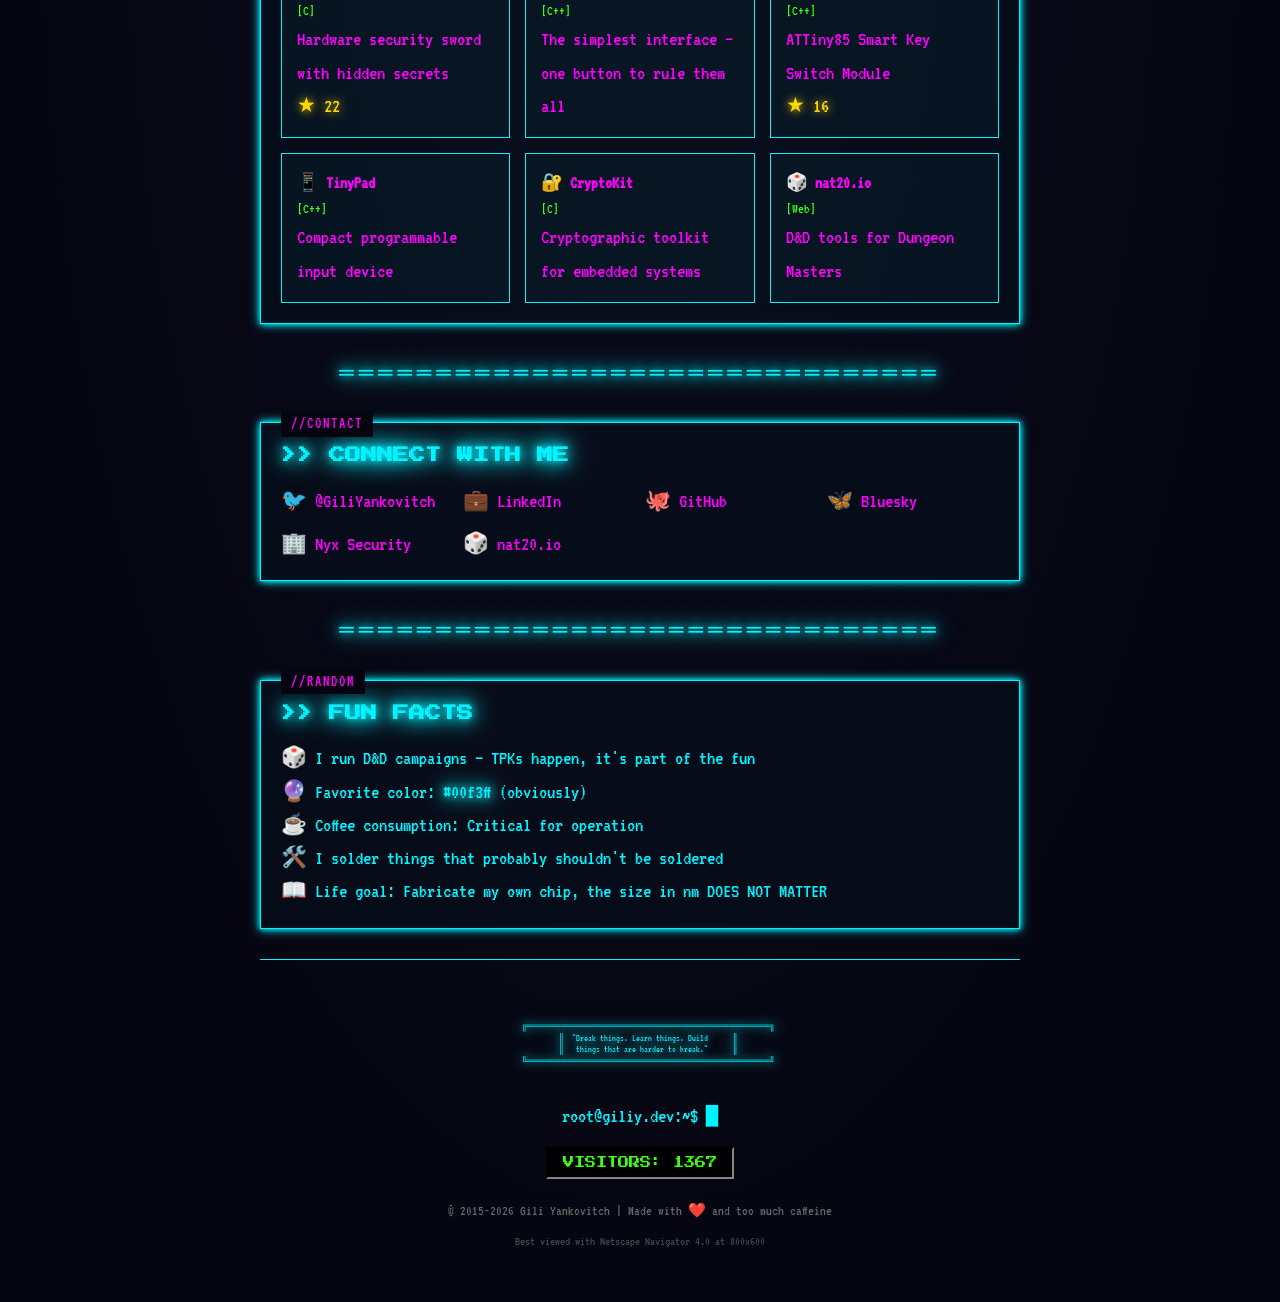
==== commit 81c82a37: "WIP" ====
--- a/index.html
+++ b/index.html
@@ -7,6 +7,7 @@
     <link rel="preconnect" href="https://fonts.googleapis.com">
     <link rel="preconnect" href="https://fonts.gstatic.com" crossorigin>
     <link href="https://fonts.googleapis.com/css2?family=VT323&family=Press+Start+2P&display=swap" rel="stylesheet">
+    <link rel="stylesheet" href="game/game.css">
     <style>
         :root {
             --neon-blue: #00f3ff;
@@ -14,7 +15,7 @@
             --neon-green: #39ff14;
             --dark-bg: #0a0a1a;
             --darker-bg: #050510;
-            --text-glow: 0 0 5px var(--neon-blue), 0 0 1px var(--neon-blue), 0 0 1px var(--neon-blue);
+            --text-glow: 0 0 10px var(--neon-blue), 0 0 20px var(--neon-blue), 0 0 30px var(--neon-blue);
             --box-glow: 0 0 5px var(--neon-blue), 0 0 10px var(--neon-blue), inset 0 0 5px rgba(0, 243, 255, 0.1);
         }
 
@@ -319,22 +320,6 @@
             opacity: 0.03;
         }
 
-        /* Cyberpunk animated background */
-        .cyber-bg {
-            position: fixed;
-            top: 0;
-            left: 0;
-            width: 100%;
-            height: 100%;
-            pointer-events: none;
-            z-index: -2;
-        }
-
-        .cyber-bg canvas {
-            width: 100%;
-            height: 100%;
-        }
-
         .fun-fact {
             border-left: 3px solid var(--neon-pink);
             padding-left: 15px;
@@ -368,11 +353,6 @@
     </style>
 </head>
 <body>
-    <!-- Cyberpunk animated background -->
-    <div class="cyber-bg">
-        <canvas id="cyberCanvas"></canvas>
-    </div>
-
     <div class="container">
         <header class="header">
             <div class="ascii-art">
@@ -562,351 +542,13 @@
             const randomAdd = Math.floor(Math.random() * 100);
             counter.textContent = `VISITORS: ${baseVisitors + randomAdd}`;
         }
-
-        // Cyberpunk background animation
-        (function() {
-            const canvas = document.getElementById('cyberCanvas');
-            const ctx = canvas.getContext('2d');
-            
-            let width, height;
-            const particles = [];
-            const particleCount = 500;
-            const connectionDistance = 150;
-            const colors = {
-                cyan: 'rgba(0, 243, 255, ',
-                pink: 'rgba(255, 0, 255, ',
-                green: 'rgba(57, 255, 20, '
-            };
-            
-            // Spaceships
-            const spaceships = [];
-            const maxSpaceships = 1;
-            const spawnChance = 0.003; // Chance per frame to spawn a new ship
-            
-            function Spaceship() {
-                // Spawn from edges
-                const side = Math.floor(Math.random() * 4);
-                const speed = 0.3 + Math.random() * 0.4;
-                
-                switch(side) {
-                    case 0: // Top
-                        this.x = Math.random() * width;
-                        this.y = -30;
-                        this.vx = (Math.random() - 0.5) * speed;
-                        this.vy = speed;
-                        break;
-                    case 1: // Right
-                        this.x = width + 30;
-                        this.y = Math.random() * height;
-                        this.vx = -speed;
-                        this.vy = (Math.random() - 0.5) * speed;
-                        break;
-                    case 2: // Bottom
-                        this.x = Math.random() * width;
-                        this.y = height + 30;
-                        this.vx = (Math.random() - 0.5) * speed;
-                        this.vy = -speed;
-                        break;
-                    case 3: // Left
-                        this.x = -30;
-                        this.y = Math.random() * height;
-                        this.vx = speed;
-                        this.vy = (Math.random() - 0.5) * speed;
-                        break;
-                }
-                
-                this.size = 8 + Math.random() * 8;
-                this.color = Object.values(colors)[Math.floor(Math.random() * 3)];
-                this.design = Math.floor(Math.random() * 3); // 3 ship designs
-                this.engineFlicker = 0;
-            }
-            
-            Spaceship.prototype.update = function() {
-                this.x += this.vx;
-                this.y += this.vy;
-                this.engineFlicker = Math.random();
-            };
-            
-            Spaceship.prototype.isOffScreen = function() {
-                const margin = 50;
-                return this.x < -margin || this.x > width + margin ||
-                       this.y < -margin || this.y > height + margin;
-            };
-            
-            Spaceship.prototype.draw = function() {
-                ctx.save();
-                ctx.translate(this.x, this.y);
-                
-                // Rotate to face direction of travel
-                const angle = Math.atan2(this.vy, this.vx) + Math.PI / 2;
-                ctx.rotate(angle);
-                
-                const s = this.size;
-                ctx.strokeStyle = this.color + '0.6)';
-                ctx.fillStyle = this.color + '0.15)';
-                ctx.lineWidth = 1;
-                
-                // Draw based on design
-                switch(this.design) {
-                    case 0: this.drawFighter(s); break;
-                    case 1: this.drawCruiser(s); break;
-                    case 2: this.drawScout(s); break;
-                }
-                
-                // Engine glow
-                this.drawEngine(s);
-                
-                ctx.restore();
-            };
-            
-            Spaceship.prototype.drawFighter = function(s) {
-                // Sleek fighter ship
-                ctx.beginPath();
-                ctx.moveTo(0, -s * 1.5);
-                ctx.lineTo(s * 0.8, s);
-                ctx.lineTo(s * 0.3, s * 0.6);
-                ctx.lineTo(-s * 0.3, s * 0.6);
-                ctx.lineTo(-s * 0.8, s);
-                ctx.closePath();
-                ctx.fill();
-                ctx.stroke();
-                
-                // Cockpit
-                ctx.beginPath();
-                ctx.moveTo(0, -s * 0.8);
-                ctx.lineTo(s * 0.2, 0);
-                ctx.lineTo(-s * 0.2, 0);
-                ctx.closePath();
-                ctx.stroke();
-            };
-            
-            Spaceship.prototype.drawCruiser = function(s) {
-                // Bulky cruiser
-                ctx.beginPath();
-                ctx.moveTo(0, -s * 1.2);
-                ctx.lineTo(s * 0.5, -s * 0.3);
-                ctx.lineTo(s * 1, s * 0.5);
-                ctx.lineTo(s * 0.6, s);
-                ctx.lineTo(-s * 0.6, s);
-                ctx.lineTo(-s * 1, s * 0.5);
-                ctx.lineTo(-s * 0.5, -s * 0.3);
-                ctx.closePath();
-                ctx.fill();
-                ctx.stroke();
-                
-                // Details
-                ctx.beginPath();
-                ctx.rect(-s * 0.3, -s * 0.5, s * 0.6, s * 0.8);
-                ctx.stroke();
-            };
-            
-            Spaceship.prototype.drawScout = function(s) {
-                // Small agile scout
-                ctx.beginPath();
-                ctx.moveTo(0, -s * 1.3);
-                ctx.lineTo(s * 0.4, s * 0.2);
-                ctx.lineTo(s * 0.9, s * 0.8);
-                ctx.lineTo(0, s * 0.5);
-                ctx.lineTo(-s * 0.9, s * 0.8);
-                ctx.lineTo(-s * 0.4, s * 0.2);
-                ctx.closePath();
-                ctx.fill();
-                ctx.stroke();
-            };
-            
-            Spaceship.prototype.drawEngine = function(s) {
-                // Engine exhaust glow
-                const intensity = 0.3 + this.engineFlicker * 0.4;
-                const gradient = ctx.createRadialGradient(0, s * 1.1, 0, 0, s * 1.1, s * 0.8);
-                gradient.addColorStop(0, this.color + intensity + ')');
-                gradient.addColorStop(1, this.color + '0)');
-                
-                ctx.fillStyle = gradient;
-                ctx.beginPath();
-                ctx.ellipse(0, s * 1.1, s * 0.4, s * 0.6 + this.engineFlicker * s * 0.3, 0, 0, Math.PI * 2);
-                ctx.fill();
-            };
-            
-            function updateSpaceships() {
-                // Maybe spawn a new ship
-                if (spaceships.length < maxSpaceships && Math.random() < spawnChance) {
-                    spaceships.push(new Spaceship());
-                }
-                
-                // Update and remove off-screen ships
-                for (let i = spaceships.length - 1; i >= 0; i--) {
-                    spaceships[i].update();
-                    if (spaceships[i].isOffScreen()) {
-                        spaceships.splice(i, 1);
-                    }
-                }
-            }
-            
-            function drawSpaceships() {
-                spaceships.forEach(ship => ship.draw());
-            }
-            
-            function resize() {
-                width = canvas.width = window.innerWidth;
-                height = canvas.height = window.innerHeight;
-            }
-            
-            function Particle() {
-                this.x = Math.random() * width;
-                this.y = Math.random() * height;
-                this.vx = (Math.random() - 0.5) * 0.3;
-                this.vy = (Math.random() - 0.5) * 0.3;
-                this.size = Math.random() * 2 + 1;
-                this.color = Object.values(colors)[Math.floor(Math.random() * 3)];
-                this.opacity = Math.random() * 0.3 + 0.1;
-                this.shape = Math.random() > 0.5 ? 'hex' : 'triangle';
-                this.rotation = Math.random() * Math.PI * 2;
-                this.rotationSpeed = (Math.random() - 0.5) * 0.01;
-            }
-            
-            Particle.prototype.update = function() {
-                this.x += this.vx;
-                this.y += this.vy;
-                this.rotation += this.rotationSpeed;
-                
-                // Wrap around edges
-                if (this.x < 0) this.x = width;
-                if (this.x > width) this.x = 0;
-                if (this.y < 0) this.y = height;
-                if (this.y > height) this.y = 0;
-            };
-            
-            Particle.prototype.draw = function() {
-                ctx.save();
-                ctx.translate(this.x, this.y);
-                ctx.rotate(this.rotation);
-                ctx.fillStyle = this.color + this.opacity + ')';
-                ctx.strokeStyle = this.color + (this.opacity * 1.5) + ')';
-                ctx.lineWidth = 0.5;
-                
-                if (this.shape === 'hex') {
-                    this.drawHexagon();
-                } else {
-                    this.drawTriangle();
-                }
-                
-                ctx.restore();
-            };
-            
-            Particle.prototype.drawHexagon = function() {
-                const size = this.size * 3;
-                ctx.beginPath();
-                for (let i = 0; i < 6; i++) {
-                    const angle = (Math.PI / 3) * i;
-                    const x = size * Math.cos(angle);
-                    const y = size * Math.sin(angle);
-                    if (i === 0) ctx.moveTo(x, y);
-                    else ctx.lineTo(x, y);
-                }
-                ctx.closePath();
-                ctx.stroke();
-            };
-            
-            Particle.prototype.drawTriangle = function() {
-                const size = this.size * 3;
-                ctx.beginPath();
-                ctx.moveTo(0, -size);
-                ctx.lineTo(size * 0.866, size * 0.5);
-                ctx.lineTo(-size * 0.866, size * 0.5);
-                ctx.closePath();
-                ctx.stroke();
-            };
-            
-            function drawConnections() {
-                for (let i = 0; i < particles.length; i++) {
-                    for (let j = i + 1; j < particles.length; j++) {
-                        const dx = particles[i].x - particles[j].x;
-                        const dy = particles[i].y - particles[j].y;
-                        const dist = Math.sqrt(dx * dx + dy * dy);
-                        
-                        if (dist < connectionDistance) {
-                            const opacity = (1 - dist / connectionDistance) * 0.08;
-                            ctx.strokeStyle = colors.cyan + opacity + ')';
-                            ctx.lineWidth = 0.5;
-                            ctx.beginPath();
-                            ctx.moveTo(particles[i].x, particles[i].y);
-                            ctx.lineTo(particles[j].x, particles[j].y);
-                            ctx.stroke();
-                        }
-                    }
-                }
-            }
-            
-            function drawGrid() {
-                const gridSize = 80;
-                const time = Date.now() * 0.0001;
-                
-                ctx.strokeStyle = 'rgba(0, 243, 255, 0.03)';
-                ctx.lineWidth = 0.5;
-                
-                // Horizontal lines with subtle wave
-                for (let y = 0; y < height; y += gridSize) {
-                    ctx.beginPath();
-                    for (let x = 0; x < width; x += 5) {
-                        const wave = Math.sin(x * 0.01 + time * 5) * 2;
-                        if (x === 0) ctx.moveTo(x, y + wave);
-                        else ctx.lineTo(x, y + wave);
-                    }
-                    ctx.stroke();
-                }
-                
-                // Vertical lines
-                for (let x = 0; x < width; x += gridSize) {
-                    ctx.beginPath();
-                    ctx.moveTo(x, 0);
-                    ctx.lineTo(x, height);
-                    ctx.stroke();
-                }
-            }
-            
-            function init() {
-                resize();
-                particles.length = 0;
-                for (let i = 0; i < particleCount; i++) {
-                    particles.push(new Particle());
-                }
-            }
-            
-            function animate() {
-                ctx.clearRect(0, 0, width, height);
-                
-                // Draw subtle grid
-                drawGrid();
-                
-                // Draw connections between particles
-                drawConnections();
-                
-                // Update and draw particles
-                particles.forEach(p => {
-                    p.update();
-                    p.draw();
-                });
-                
-                // Update and draw spaceships
-                updateSpaceships();
-                drawSpaceships();
-                
-                requestAnimationFrame(animate);
-            }
-            
-            window.addEventListener('resize', () => {
-                resize();
-                // Reposition particles on resize
-                particles.forEach(p => {
-                    if (p.x > width) p.x = Math.random() * width;
-                    if (p.y > height) p.y = Math.random() * height;
-                });
-            });
-            
-            init();
-            animate();
-        })();
     </script>
+
+    <!-- ====== OFFICE QUEST: hidden point-&-click adventure in the background ====== -->
+    <!-- See game/DESIGN.md. Loaded in order: sprites -> world -> engine. -->
+    <script src="game/sprites.js"></script>
+    <script src="game/world.js"></script>
+    <script src="game/engine.js"></script>
 </body>
 </html>
 
--- a/game/game.css
+++ b/game/game.css
@@ -0,0 +1,152 @@
+/* ============================================================================
+ * OFFICE QUEST — game.css
+ * Canvas layering ("play in the margins"), HUD, speech bubbles, win overlay.
+ * ==========================================================================*/
+
+#oq-canvas {
+  position: fixed;
+  inset: 0;
+  width: 100vw;
+  height: 100vh;
+  z-index: 1;            /* below content, above body background */
+  display: block;
+}
+
+/* The site content sits above the game. Gaps let clicks fall THROUGH to the
+   canvas; actual panels/links capture clicks (so the game is NOT interactive
+   behind content) — exactly the brief's rule. */
+body > .container {
+  position: relative;
+  z-index: 2;
+  pointer-events: none;
+}
+body > .container .section,
+body > .container .header,
+body > .container .footer,
+body > .container a,
+body > .container .marquee {
+  pointer-events: auto;
+}
+
+/* Click catcher: only visible while dialogue/cutscene is playing, so a click
+   anywhere advances and doesn't accidentally hit page links. */
+#oq-catcher {
+  position: fixed; inset: 0; z-index: 1450; display: none;
+  cursor: pointer;
+}
+#oq-catcher.on { display: block; }
+
+/* Speech bubbles (comic style) */
+.oq-bubble {
+  position: fixed; z-index: 1500; max-width: 280px; min-width: 70px;
+  transform: translate(-50%, -100%);
+  background: #0c0c1c; color: #ececf4;
+  border: 2px solid var(--oq-col, #00f3ff);
+  box-shadow: 0 0 10px var(--oq-col, #00f3ff), inset 0 0 8px rgba(0,0,0,.6);
+  padding: 8px 11px; border-radius: 3px;
+  font-family: 'VT323', monospace; font-size: 1.15rem; line-height: 1.15;
+  pointer-events: none; text-shadow: 0 0 4px rgba(0,0,0,.8);
+  image-rendering: pixelated; animation: oq-pop .12s ease-out;
+}
+.oq-bubble .oq-name {
+  display: block; font-family: 'Press Start 2P', cursive; font-size: .55rem;
+  color: var(--oq-col, #00f3ff); margin-bottom: 5px; letter-spacing: 1px;
+}
+.oq-bubble.squeak { font-style: italic; letter-spacing: .5px; }
+.oq-bubble::after {  /* little tail */
+  content: ""; position: absolute; left: 28px; bottom: -9px;
+  border-width: 9px 8px 0 0; border-style: solid;
+  border-color: var(--oq-col, #00f3ff) transparent transparent transparent;
+}
+.oq-bubble .oq-more { float: right; color: var(--oq-col,#00f3ff); opacity:.7; margin-left:6px; }
+@keyframes oq-pop { from { transform: translate(-50%, -100%) scale(.6); opacity:0; } }
+
+/* Status sentence bar */
+#oq-status {
+  position: fixed; left: 50%; bottom: 12px; transform: translateX(-50%);
+  z-index: 1400; pointer-events: none; min-height: 1.2em;
+  font-family: 'VT323', monospace; font-size: 1.25rem; color: #9ff7ff;
+  text-shadow: 0 0 6px #00f3ff, 0 0 2px #000; letter-spacing: 1px;
+  white-space: nowrap;
+}
+#oq-status .oq-verb { color: #ff4df0; text-shadow: 0 0 6px #ff4df0; }
+
+/* Inventory bar */
+#oq-inv {
+  position: fixed; left: 12px; bottom: 10px; z-index: 1460;
+  display: flex; gap: 6px; align-items: flex-end; pointer-events: auto;
+}
+#oq-inv .oq-slot {
+  width: 46px; height: 46px; background: rgba(8,10,24,.82);
+  border: 1px solid #1f7a8c; box-shadow: inset 0 0 6px rgba(0,243,255,.12);
+  position: relative; cursor: pointer; image-rendering: pixelated;
+}
+#oq-inv .oq-slot:hover { border-color: #00f3ff; box-shadow: 0 0 8px #00f3ff; }
+#oq-inv .oq-slot.held { border-color: #ff4df0; box-shadow: 0 0 10px #ff4df0; }
+#oq-inv .oq-slot canvas { width: 100%; height: 100%; display: block; }
+#oq-invlabel {
+  position: fixed; left: 12px; bottom: 60px; z-index: 1460; pointer-events: none;
+  font-family: 'Press Start 2P', cursive; font-size: .5rem; color: #39ff14;
+  text-shadow: 0 0 6px #39ff14; opacity: .85;
+}
+
+/* Focus meter */
+#oq-focuswrap {
+  position: fixed; right: 12px; bottom: 12px; z-index: 1460; pointer-events: none;
+  font-family: 'Press Start 2P', cursive; font-size: .5rem; color: #00f3ff;
+  text-align: right; text-shadow: 0 0 6px #00f3ff;
+}
+#oq-focusbar {
+  width: 150px; height: 12px; margin-top: 5px; background: #0a0a1a;
+  border: 1px solid #1f7a8c; box-shadow: inset 0 0 5px rgba(0,243,255,.2);
+}
+#oq-focusfill {
+  height: 100%; width: 100%;
+  background: linear-gradient(90deg, #ff4df0, #00f3ff);
+  box-shadow: 0 0 8px #00f3ff; transition: width .35s ease;
+}
+
+/* Intro / toast hints */
+.oq-toast {
+  position: fixed; left: 50%; top: 18px; transform: translateX(-50%);
+  z-index: 1500; pointer-events: none; max-width: 90vw; text-align: center;
+  background: rgba(8,10,24,.9); border: 1px solid #ff4df0;
+  box-shadow: 0 0 10px #ff4df0; color: #ececf4; padding: 9px 16px;
+  font-family: 'VT323', monospace; font-size: 1.15rem; letter-spacing: .5px;
+  transition: opacity .5s ease; border-radius: 3px;
+}
+
+/* Win overlay */
+#oq-overlay {
+  position: fixed; inset: 0; z-index: 1600; display: none;
+  align-items: center; justify-content: center; pointer-events: auto;
+  background: radial-gradient(ellipse at center, rgba(10,10,30,.55), rgba(3,3,12,.88));
+  animation: oq-fadein .6s ease;
+}
+#oq-overlay.on { display: flex; }
+#oq-overlay .oq-card {
+  text-align: center; border: 2px solid #00f3ff; background: rgba(8,10,24,.92);
+  box-shadow: 0 0 25px #00f3ff, inset 0 0 18px rgba(0,243,255,.12);
+  padding: 30px 34px; max-width: 520px;
+}
+#oq-overlay h2 {
+  font-family: 'Press Start 2P', cursive; color: #39ff14; font-size: 1.1rem;
+  text-shadow: 0 0 12px #39ff14; margin-bottom: 14px;
+}
+#oq-overlay .oq-path {
+  font-family: 'Press Start 2P', cursive; color: #ff4df0; font-size: .7rem;
+  text-shadow: 0 0 10px #ff4df0; margin-bottom: 18px; line-height: 1.6;
+}
+#oq-overlay p { font-family: 'VT323', monospace; color: #ececf4; font-size: 1.3rem; line-height: 1.3; }
+#oq-overlay button {
+  margin-top: 22px; font-family: 'Press Start 2P', cursive; font-size: .6rem;
+  color: #0a0a1a; background: #00f3ff; border: none; padding: 12px 20px;
+  cursor: pointer; box-shadow: 0 0 12px #00f3ff; pointer-events: auto;
+}
+#oq-overlay button:hover { background: #ff4df0; box-shadow: 0 0 12px #ff4df0; }
+@keyframes oq-fadein { from { opacity: 0; } }
+
+@media (max-width: 760px) {
+  #oq-status { font-size: 1rem; white-space: normal; max-width: 92vw; text-align: center; }
+  .oq-bubble { font-size: 1rem; max-width: 200px; }
+}
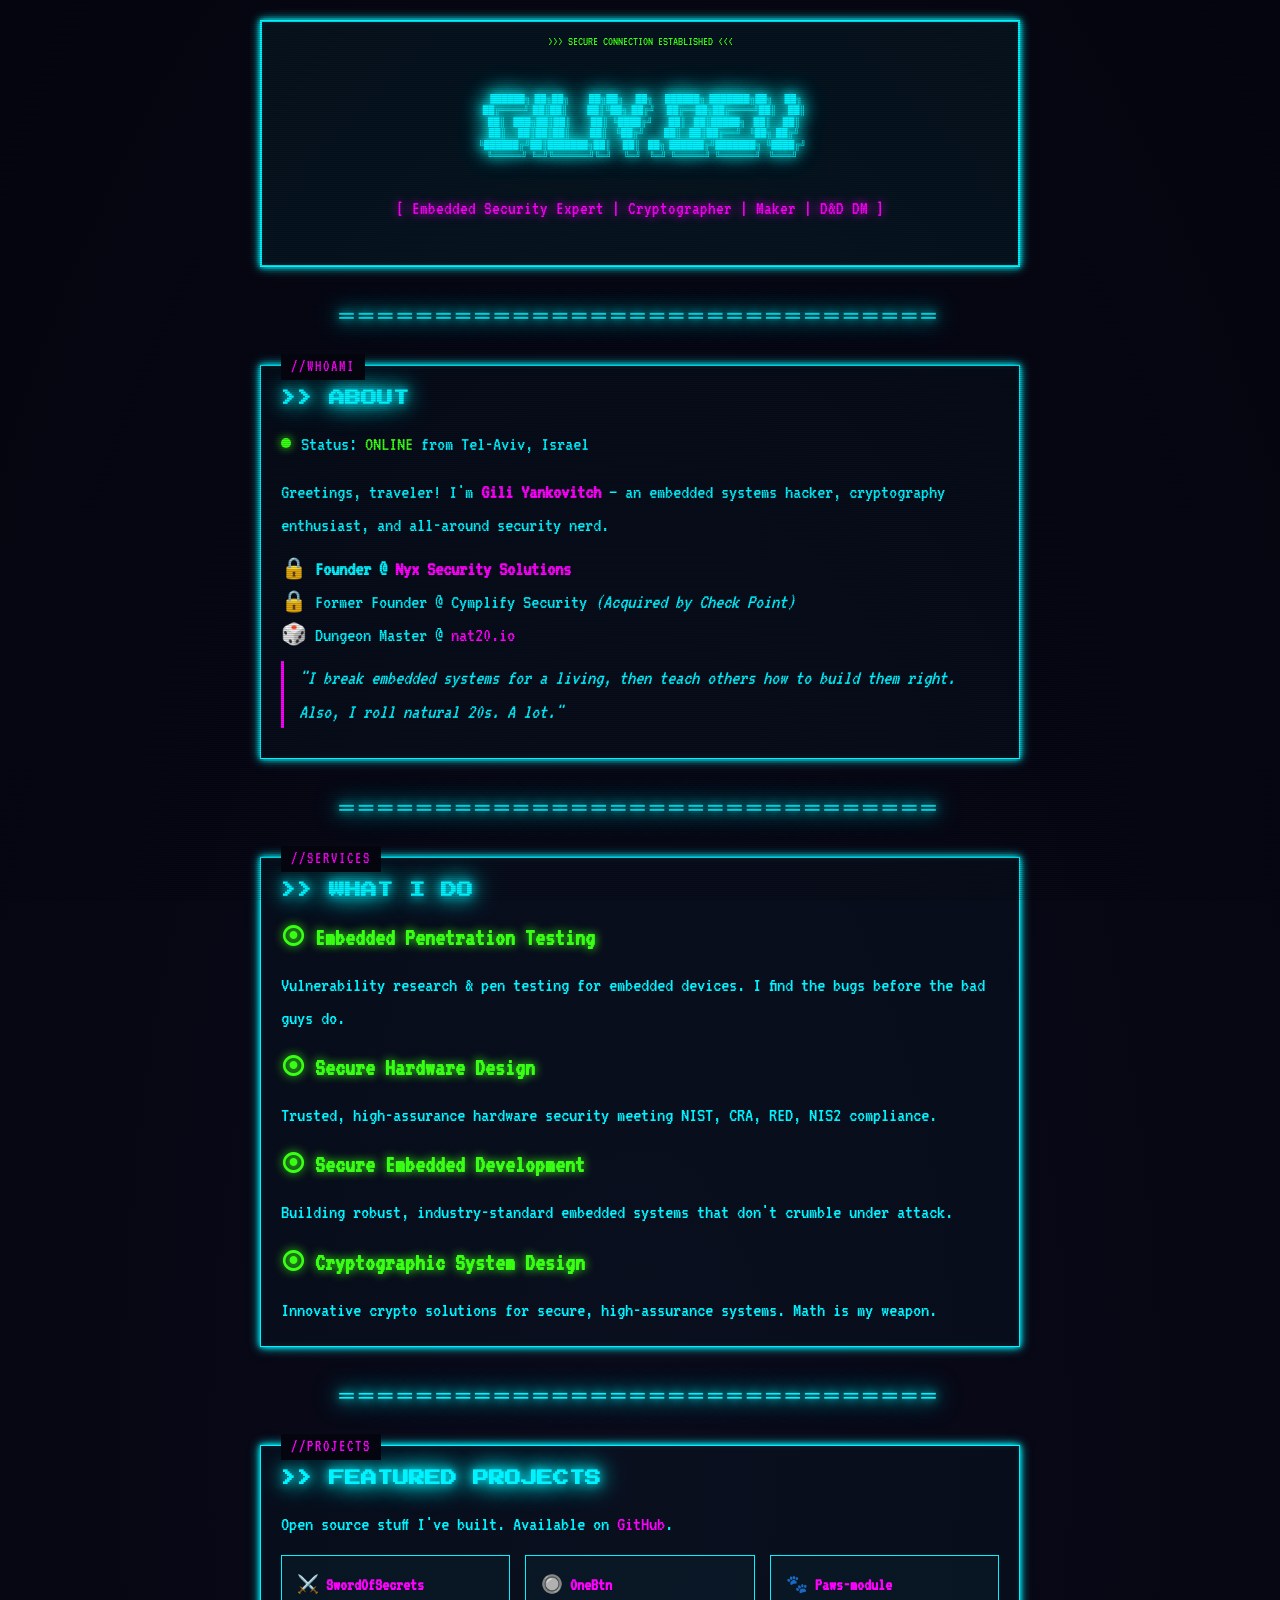
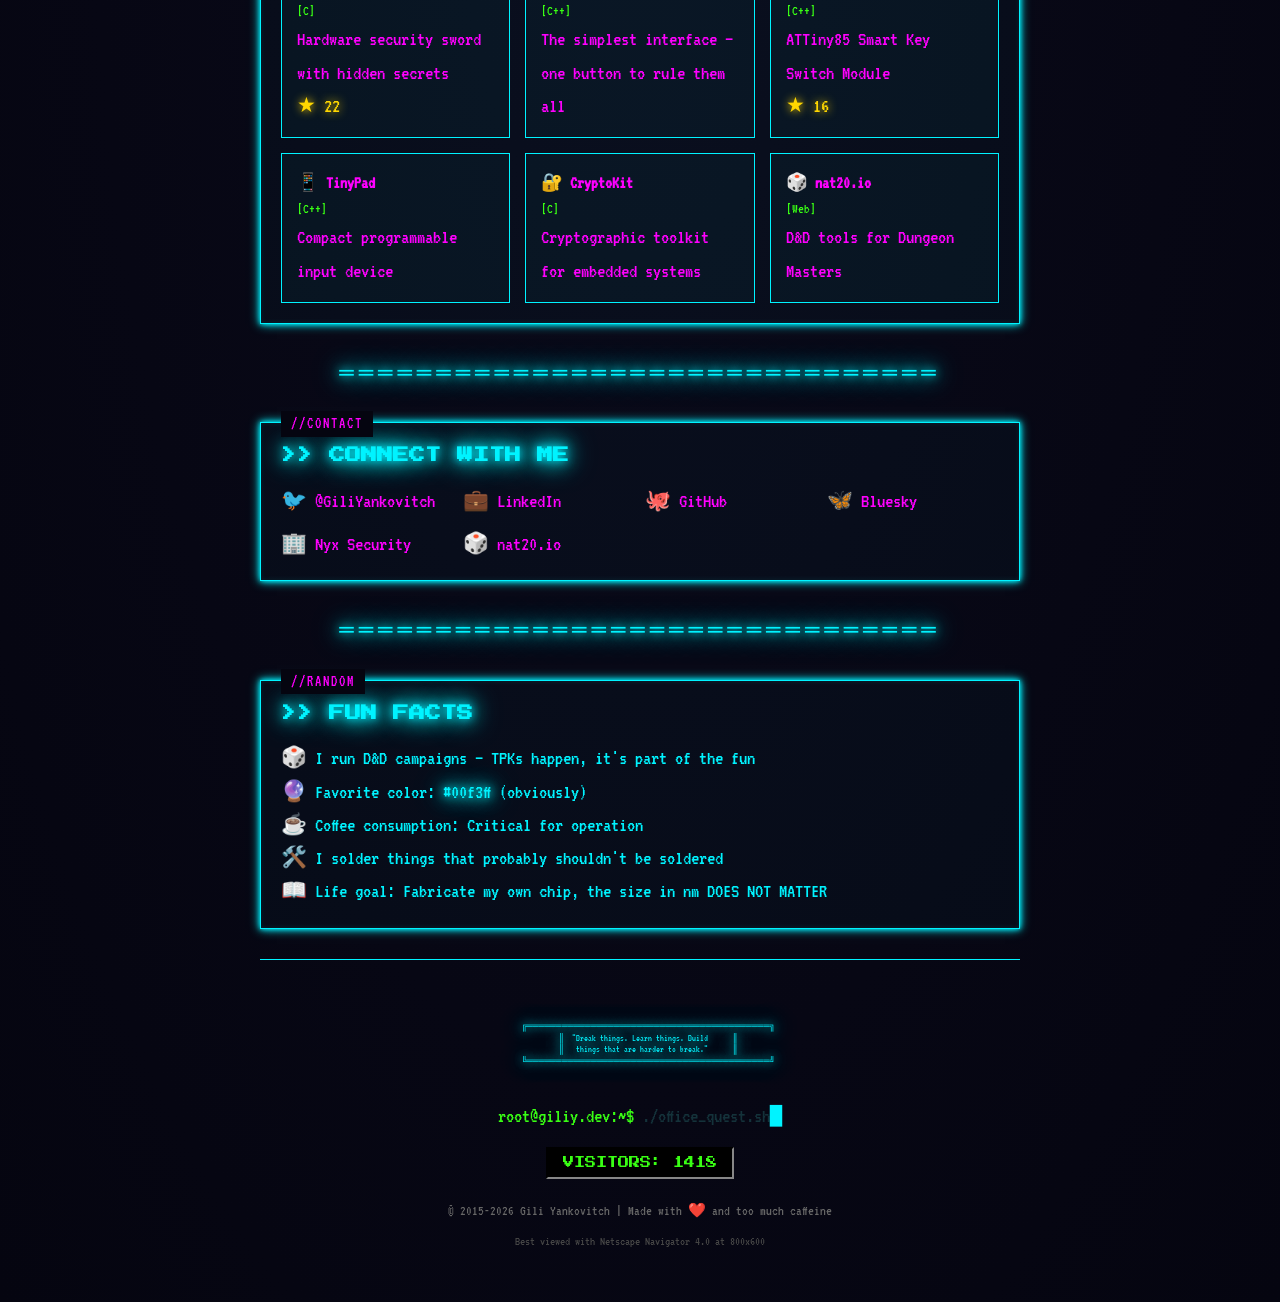
==== commit 4249a03c: "Separate game page" ====
--- a/index.html
+++ b/index.html
@@ -7,7 +7,6 @@
     <link rel="preconnect" href="https://fonts.googleapis.com">
     <link rel="preconnect" href="https://fonts.gstatic.com" crossorigin>
     <link href="https://fonts.googleapis.com/css2?family=VT323&family=Press+Start+2P&display=swap" rel="stylesheet">
-    <link rel="stylesheet" href="game/game.css">
     <style>
         :root {
             --neon-blue: #00f3ff;
@@ -307,6 +306,18 @@
         .blinking-cursor::after {
             content: "█";
             animation: blink 1s infinite;
+        }
+
+        /* hidden easter-egg command in the footer terminal */
+        .secret-cmd {
+            color: #14323a;            /* nearly invisible against the dark bg */
+            text-decoration: none;
+            transition: color 0.25s, text-shadow 0.25s;
+            cursor: pointer;
+        }
+        .secret-cmd:hover {
+            color: var(--neon-green);
+            text-shadow: 0 0 10px var(--neon-green);
         }
 
         .matrix-bg {
@@ -506,7 +517,8 @@
     ╚══════════════════════════════════════════╝
             </div>
             <p style="margin-top: 20px;">
-                <span class="blinking-cursor">root@giliy.dev:~$ </span>
+                <span style="color: var(--neon-green);">root@giliy.dev:~$</span>
+                <a href="game.html" class="secret-cmd" title="...what's this?">./office_quest.sh</a><span class="blinking-cursor"></span>
             </p>
             <div class="visitor-counter">
                 VISITORS: 1337
@@ -532,8 +544,14 @@
     ║   Looking for vulnerabilities? I like you already.   ║
     ║   Send your findings to: giliy@nyxsecurity.net       ║
     ║                                                      ║
+    ║   P.S. there's a hidden game. run launchQuest()      ║
+    ║   ...or find ./office_quest.sh in the footer. 🕹️     ║
+    ║                                                      ║
     ╚══════════════════════════════════════════════════════╝
         `);
+
+        // Easter egg: launch the hidden point-&-click adventure
+        window.launchQuest = function () { window.location.href = 'game.html'; };
 
         // Fake visitor counter that updates
         const counter = document.querySelector('.visitor-counter');
@@ -543,12 +561,6 @@
             counter.textContent = `VISITORS: ${baseVisitors + randomAdd}`;
         }
     </script>
-
-    <!-- ====== OFFICE QUEST: hidden point-&-click adventure in the background ====== -->
-    <!-- See game/DESIGN.md. Loaded in order: sprites -> world -> engine. -->
-    <script src="game/sprites.js"></script>
-    <script src="game/world.js"></script>
-    <script src="game/engine.js"></script>
 </body>
 </html>
 
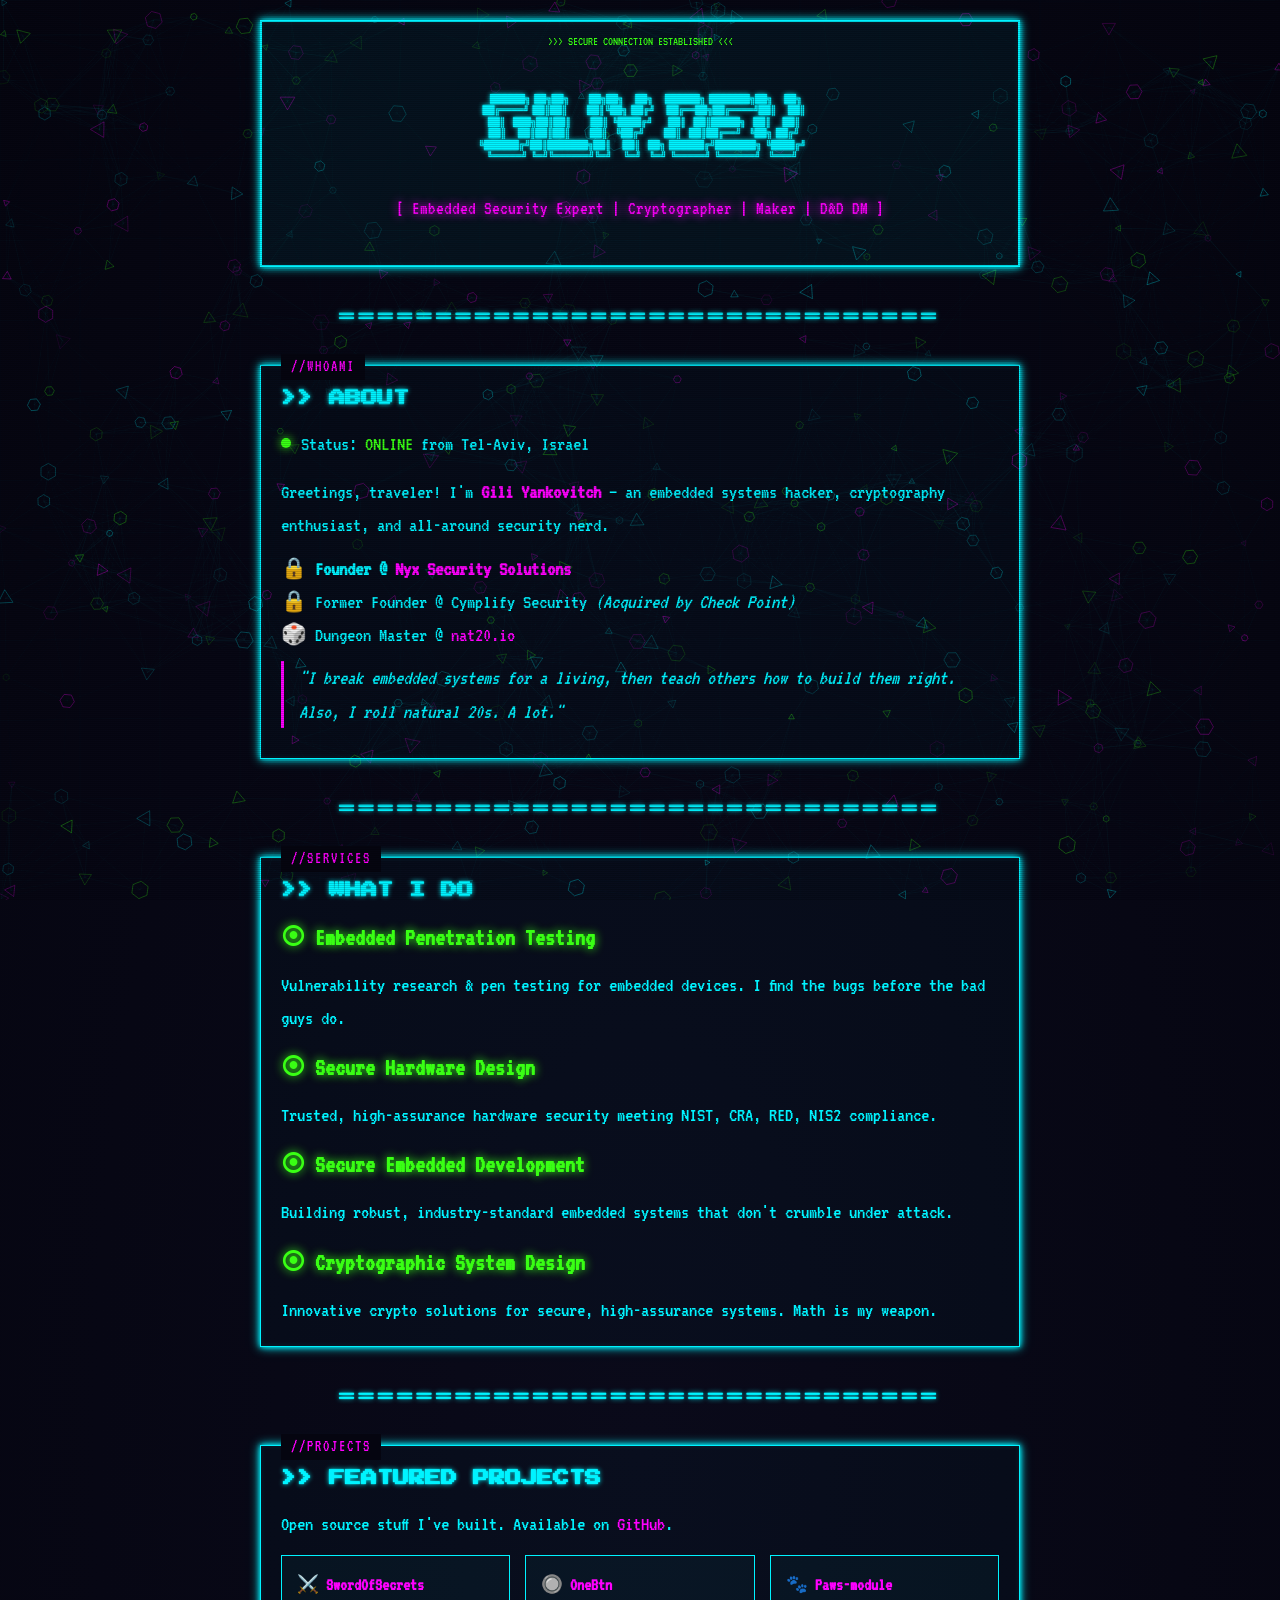
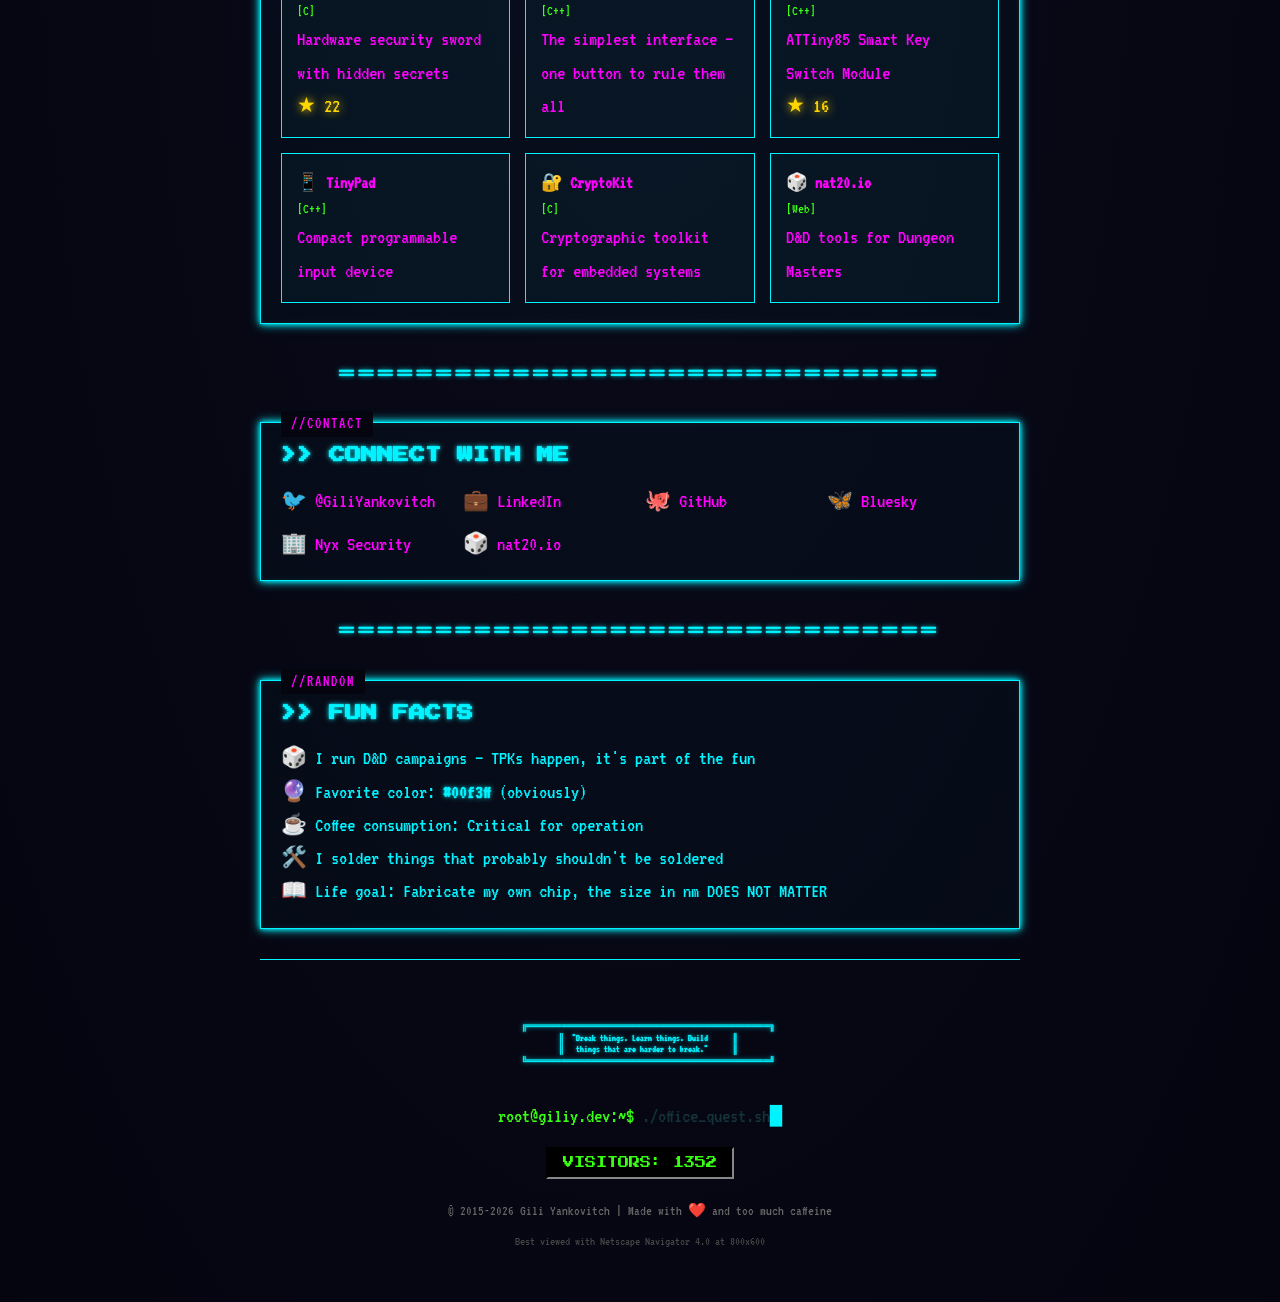
==== commit 0902578f: "Original homepage" ====
--- a/index.html
+++ b/index.html
@@ -1,3 +1,4 @@
+
 <!DOCTYPE html>
 <html lang="en">
 <head>
@@ -14,7 +15,7 @@
             --neon-green: #39ff14;
             --dark-bg: #0a0a1a;
             --darker-bg: #050510;
-            --text-glow: 0 0 10px var(--neon-blue), 0 0 20px var(--neon-blue), 0 0 30px var(--neon-blue);
+            --text-glow: 0 0 5px var(--neon-blue), 0 0 1px var(--neon-blue), 0 0 1px var(--neon-blue);
             --box-glow: 0 0 5px var(--neon-blue), 0 0 10px var(--neon-blue), inset 0 0 5px rgba(0, 243, 255, 0.1);
         }
 
@@ -331,6 +332,22 @@
             opacity: 0.03;
         }
 
+        /* Cyberpunk animated background */
+        .cyber-bg {
+            position: fixed;
+            top: 0;
+            left: 0;
+            width: 100%;
+            height: 100%;
+            pointer-events: none;
+            z-index: -2;
+        }
+
+        .cyber-bg canvas {
+            width: 100%;
+            height: 100%;
+        }
+
         .fun-fact {
             border-left: 3px solid var(--neon-pink);
             padding-left: 15px;
@@ -364,6 +381,11 @@
     </style>
 </head>
 <body>
+    <!-- Cyberpunk animated background -->
+    <div class="cyber-bg">
+        <canvas id="cyberCanvas"></canvas>
+    </div>
+
     <div class="container">
         <header class="header">
             <div class="ascii-art">
@@ -541,17 +563,8 @@
     ║                                                      ║
     ║   "The quieter you become, the more you can hear."   ║
     ║                                                      ║
-    ║   Looking for vulnerabilities? I like you already.   ║
-    ║   Send your findings to: giliy@nyxsecurity.net       ║
-    ║                                                      ║
-    ║   P.S. there's a hidden game. run launchQuest()      ║
-    ║   ...or find ./office_quest.sh in the footer. 🕹️     ║
-    ║                                                      ║
     ╚══════════════════════════════════════════════════════╝
         `);
-
-        // Easter egg: launch the hidden point-&-click adventure
-        window.launchQuest = function () { window.location.href = 'game.html'; };
 
         // Fake visitor counter that updates
         const counter = document.querySelector('.visitor-counter');
@@ -560,6 +573,350 @@
             const randomAdd = Math.floor(Math.random() * 100);
             counter.textContent = `VISITORS: ${baseVisitors + randomAdd}`;
         }
+
+        // Cyberpunk background animation
+        (function() {
+            const canvas = document.getElementById('cyberCanvas');
+            const ctx = canvas.getContext('2d');
+            
+            let width, height;
+            const particles = [];
+            const particleCount = 500;
+            const connectionDistance = 150;
+            const colors = {
+                cyan: 'rgba(0, 243, 255, ',
+                pink: 'rgba(255, 0, 255, ',
+                green: 'rgba(57, 255, 20, '
+            };
+            
+            // Spaceships
+            const spaceships = [];
+            const maxSpaceships = 1;
+            const spawnChance = 0.003; // Chance per frame to spawn a new ship
+            
+            function Spaceship() {
+                // Spawn from edges
+                const side = Math.floor(Math.random() * 4);
+                const speed = 0.3 + Math.random() * 0.4;
+                
+                switch(side) {
+                    case 0: // Top
+                        this.x = Math.random() * width;
+                        this.y = -30;
+                        this.vx = (Math.random() - 0.5) * speed;
+                        this.vy = speed;
+                        break;
+                    case 1: // Right
+                        this.x = width + 30;
+                        this.y = Math.random() * height;
+                        this.vx = -speed;
+                        this.vy = (Math.random() - 0.5) * speed;
+                        break;
+                    case 2: // Bottom
+                        this.x = Math.random() * width;
+                        this.y = height + 30;
+                        this.vx = (Math.random() - 0.5) * speed;
+                        this.vy = -speed;
+                        break;
+                    case 3: // Left
+                        this.x = -30;
+                        this.y = Math.random() * height;
+                        this.vx = speed;
+                        this.vy = (Math.random() - 0.5) * speed;
+                        break;
+                }
+                
+                this.size = 8 + Math.random() * 8;
+                this.color = Object.values(colors)[Math.floor(Math.random() * 3)];
+                this.design = Math.floor(Math.random() * 3); // 3 ship designs
+                this.engineFlicker = 0;
+            }
+            
+            Spaceship.prototype.update = function() {
+                this.x += this.vx;
+                this.y += this.vy;
+                this.engineFlicker = Math.random();
+            };
+            
+            Spaceship.prototype.isOffScreen = function() {
+                const margin = 50;
+                return this.x < -margin || this.x > width + margin ||
+                       this.y < -margin || this.y > height + margin;
+            };
+            
+            Spaceship.prototype.draw = function() {
+                ctx.save();
+                ctx.translate(this.x, this.y);
+                
+                // Rotate to face direction of travel
+                const angle = Math.atan2(this.vy, this.vx) + Math.PI / 2;
+                ctx.rotate(angle);
+                
+                const s = this.size;
+                ctx.strokeStyle = this.color + '0.6)';
+                ctx.fillStyle = this.color + '0.15)';
+                ctx.lineWidth = 1;
+                
+                // Draw based on design
+                switch(this.design) {
+                    case 0: this.drawFighter(s); break;
+                    case 1: this.drawCruiser(s); break;
+                    case 2: this.drawScout(s); break;
+                }
+                
+                // Engine glow
+                this.drawEngine(s);
+                
+                ctx.restore();
+            };
+            
+            Spaceship.prototype.drawFighter = function(s) {
+                // Sleek fighter ship
+                ctx.beginPath();
+                ctx.moveTo(0, -s * 1.5);
+                ctx.lineTo(s * 0.8, s);
+                ctx.lineTo(s * 0.3, s * 0.6);
+                ctx.lineTo(-s * 0.3, s * 0.6);
+                ctx.lineTo(-s * 0.8, s);
+                ctx.closePath();
+                ctx.fill();
+                ctx.stroke();
+                
+                // Cockpit
+                ctx.beginPath();
+                ctx.moveTo(0, -s * 0.8);
+                ctx.lineTo(s * 0.2, 0);
+                ctx.lineTo(-s * 0.2, 0);
+                ctx.closePath();
+                ctx.stroke();
+            };
+            
+            Spaceship.prototype.drawCruiser = function(s) {
+                // Bulky cruiser
+                ctx.beginPath();
+                ctx.moveTo(0, -s * 1.2);
+                ctx.lineTo(s * 0.5, -s * 0.3);
+                ctx.lineTo(s * 1, s * 0.5);
+                ctx.lineTo(s * 0.6, s);
+                ctx.lineTo(-s * 0.6, s);
+                ctx.lineTo(-s * 1, s * 0.5);
+                ctx.lineTo(-s * 0.5, -s * 0.3);
+                ctx.closePath();
+                ctx.fill();
+                ctx.stroke();
+                
+                // Details
+                ctx.beginPath();
+                ctx.rect(-s * 0.3, -s * 0.5, s * 0.6, s * 0.8);
+                ctx.stroke();
+            };
+            
+            Spaceship.prototype.drawScout = function(s) {
+                // Small agile scout
+                ctx.beginPath();
+                ctx.moveTo(0, -s * 1.3);
+                ctx.lineTo(s * 0.4, s * 0.2);
+                ctx.lineTo(s * 0.9, s * 0.8);
+                ctx.lineTo(0, s * 0.5);
+                ctx.lineTo(-s * 0.9, s * 0.8);
+                ctx.lineTo(-s * 0.4, s * 0.2);
+                ctx.closePath();
+                ctx.fill();
+                ctx.stroke();
+            };
+            
+            Spaceship.prototype.drawEngine = function(s) {
+                // Engine exhaust glow
+                const intensity = 0.3 + this.engineFlicker * 0.4;
+                const gradient = ctx.createRadialGradient(0, s * 1.1, 0, 0, s * 1.1, s * 0.8);
+                gradient.addColorStop(0, this.color + intensity + ')');
+                gradient.addColorStop(1, this.color + '0)');
+                
+                ctx.fillStyle = gradient;
+                ctx.beginPath();
+                ctx.ellipse(0, s * 1.1, s * 0.4, s * 0.6 + this.engineFlicker * s * 0.3, 0, 0, Math.PI * 2);
+                ctx.fill();
+            };
+            
+            function updateSpaceships() {
+                // Maybe spawn a new ship
+                if (spaceships.length < maxSpaceships && Math.random() < spawnChance) {
+                    spaceships.push(new Spaceship());
+                }
+                
+                // Update and remove off-screen ships
+                for (let i = spaceships.length - 1; i >= 0; i--) {
+                    spaceships[i].update();
+                    if (spaceships[i].isOffScreen()) {
+                        spaceships.splice(i, 1);
+                    }
+                }
+            }
+            
+            function drawSpaceships() {
+                spaceships.forEach(ship => ship.draw());
+            }
+            
+            function resize() {
+                width = canvas.width = window.innerWidth;
+                height = canvas.height = window.innerHeight;
+            }
+            
+            function Particle() {
+                this.x = Math.random() * width;
+                this.y = Math.random() * height;
+                this.vx = (Math.random() - 0.5) * 0.3;
+                this.vy = (Math.random() - 0.5) * 0.3;
+                this.size = Math.random() * 2 + 1;
+                this.color = Object.values(colors)[Math.floor(Math.random() * 3)];
+                this.opacity = Math.random() * 0.3 + 0.1;
+                this.shape = Math.random() > 0.5 ? 'hex' : 'triangle';
+                this.rotation = Math.random() * Math.PI * 2;
+                this.rotationSpeed = (Math.random() - 0.5) * 0.01;
+            }
+            
+            Particle.prototype.update = function() {
+                this.x += this.vx;
+                this.y += this.vy;
+                this.rotation += this.rotationSpeed;
+                
+                // Wrap around edges
+                if (this.x < 0) this.x = width;
+                if (this.x > width) this.x = 0;
+                if (this.y < 0) this.y = height;
+                if (this.y > height) this.y = 0;
+            };
+            
+            Particle.prototype.draw = function() {
+                ctx.save();
+                ctx.translate(this.x, this.y);
+                ctx.rotate(this.rotation);
+                ctx.fillStyle = this.color + this.opacity + ')';
+                ctx.strokeStyle = this.color + (this.opacity * 1.5) + ')';
+                ctx.lineWidth = 0.5;
+                
+                if (this.shape === 'hex') {
+                    this.drawHexagon();
+                } else {
+                    this.drawTriangle();
+                }
+                
+                ctx.restore();
+            };
+            
+            Particle.prototype.drawHexagon = function() {
+                const size = this.size * 3;
+                ctx.beginPath();
+                for (let i = 0; i < 6; i++) {
+                    const angle = (Math.PI / 3) * i;
+                    const x = size * Math.cos(angle);
+                    const y = size * Math.sin(angle);
+                    if (i === 0) ctx.moveTo(x, y);
+                    else ctx.lineTo(x, y);
+                }
+                ctx.closePath();
+                ctx.stroke();
+            };
+            
+            Particle.prototype.drawTriangle = function() {
+                const size = this.size * 3;
+                ctx.beginPath();
+                ctx.moveTo(0, -size);
+                ctx.lineTo(size * 0.866, size * 0.5);
+                ctx.lineTo(-size * 0.866, size * 0.5);
+                ctx.closePath();
+                ctx.stroke();
+            };
+            
+            function drawConnections() {
+                for (let i = 0; i < particles.length; i++) {
+                    for (let j = i + 1; j < particles.length; j++) {
+                        const dx = particles[i].x - particles[j].x;
+                        const dy = particles[i].y - particles[j].y;
+                        const dist = Math.sqrt(dx * dx + dy * dy);
+                        
+                        if (dist < connectionDistance) {
+                            const opacity = (1 - dist / connectionDistance) * 0.08;
+                            ctx.strokeStyle = colors.cyan + opacity + ')';
+                            ctx.lineWidth = 0.5;
+                            ctx.beginPath();
+                            ctx.moveTo(particles[i].x, particles[i].y);
+                            ctx.lineTo(particles[j].x, particles[j].y);
+                            ctx.stroke();
+                        }
+                    }
+                }
+            }
+            
+            function drawGrid() {
+                const gridSize = 80;
+                const time = Date.now() * 0.0001;
+                
+                ctx.strokeStyle = 'rgba(0, 243, 255, 0.03)';
+                ctx.lineWidth = 0.5;
+                
+                // Horizontal lines with subtle wave
+                for (let y = 0; y < height; y += gridSize) {
+                    ctx.beginPath();
+                    for (let x = 0; x < width; x += 5) {
+                        const wave = Math.sin(x * 0.01 + time * 5) * 2;
+                        if (x === 0) ctx.moveTo(x, y + wave);
+                        else ctx.lineTo(x, y + wave);
+                    }
+                    ctx.stroke();
+                }
+                
+                // Vertical lines
+                for (let x = 0; x < width; x += gridSize) {
+                    ctx.beginPath();
+                    ctx.moveTo(x, 0);
+                    ctx.lineTo(x, height);
+                    ctx.stroke();
+                }
+            }
+            
+            function init() {
+                resize();
+                particles.length = 0;
+                for (let i = 0; i < particleCount; i++) {
+                    particles.push(new Particle());
+                }
+            }
+            
+            function animate() {
+                ctx.clearRect(0, 0, width, height);
+                
+                // Draw subtle grid
+                drawGrid();
+                
+                // Draw connections between particles
+                drawConnections();
+                
+                // Update and draw particles
+                particles.forEach(p => {
+                    p.update();
+                    p.draw();
+                });
+                
+                // Update and draw spaceships
+                updateSpaceships();
+                drawSpaceships();
+                
+                requestAnimationFrame(animate);
+            }
+            
+            window.addEventListener('resize', () => {
+                resize();
+                // Reposition particles on resize
+                particles.forEach(p => {
+                    if (p.x > width) p.x = Math.random() * width;
+                    if (p.y > height) p.y = Math.random() * height;
+                });
+            });
+            
+            init();
+            animate();
+        })();
     </script>
 </body>
 </html>
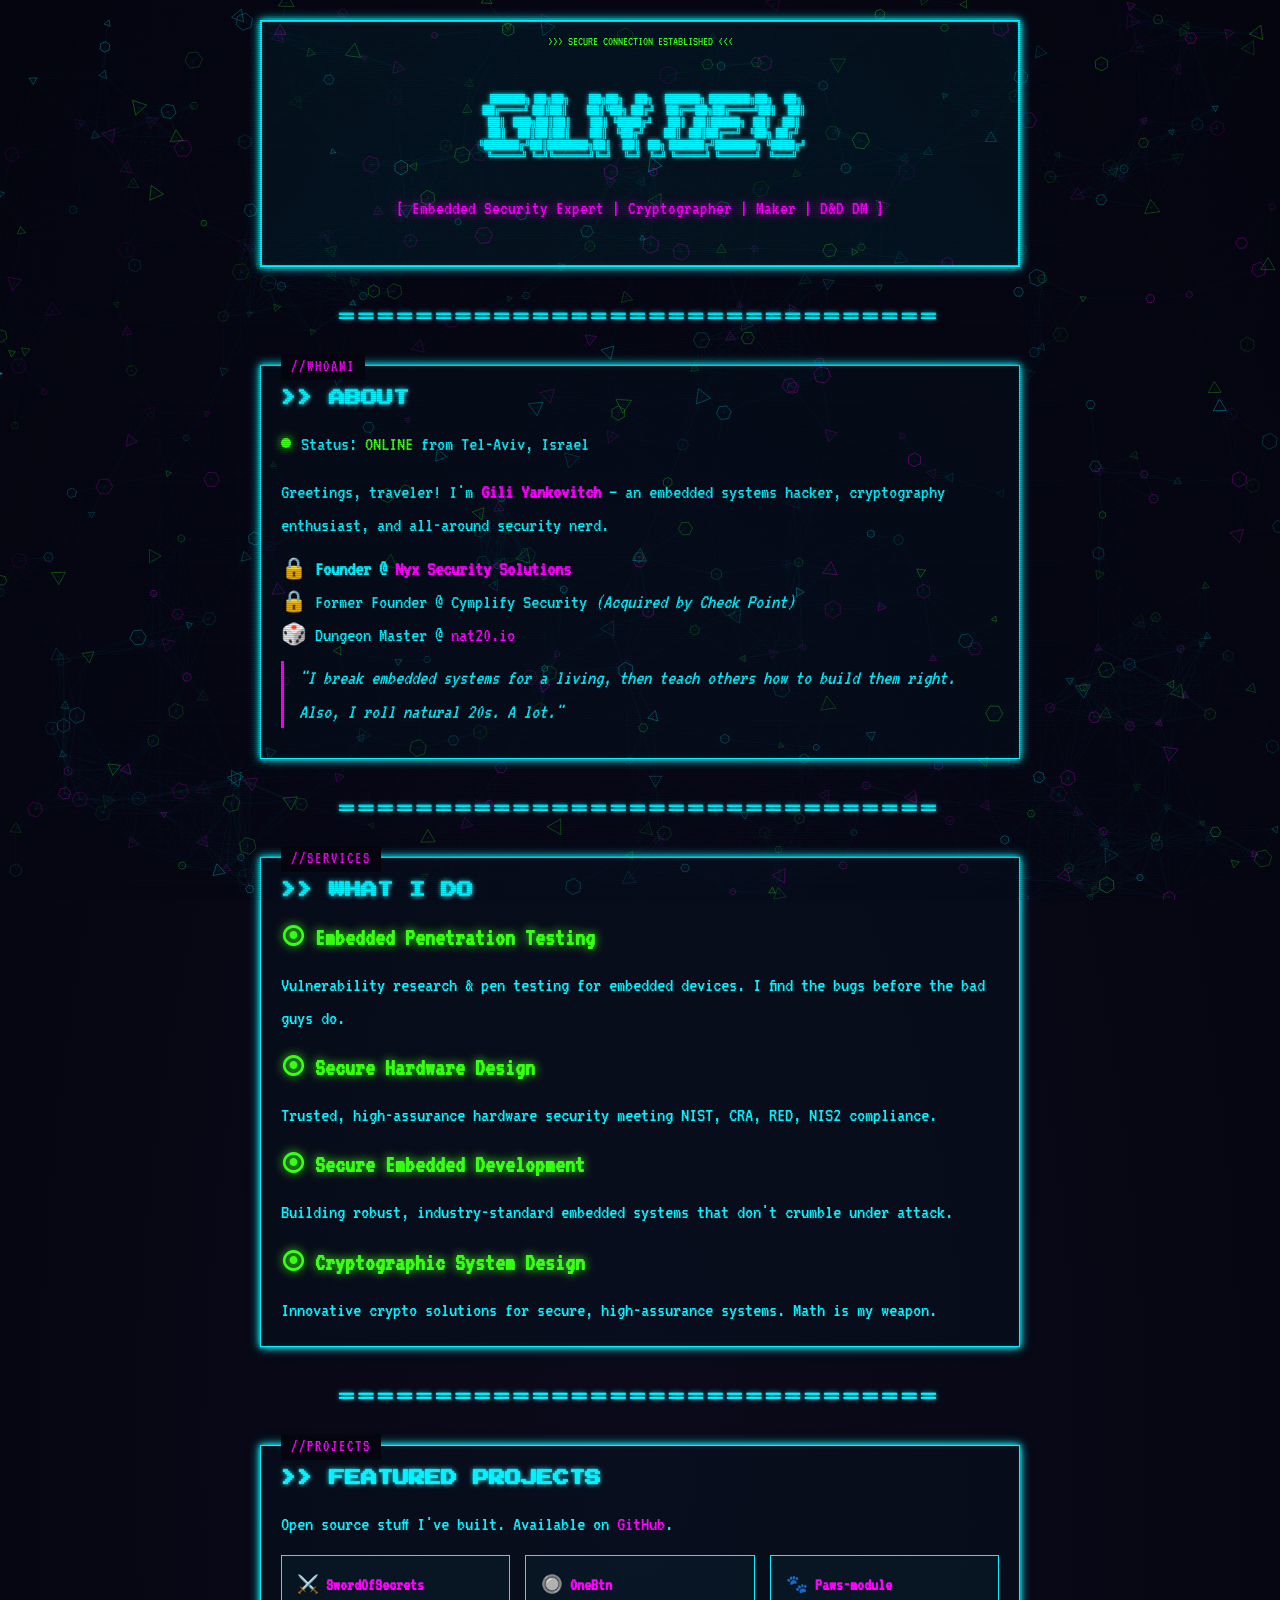
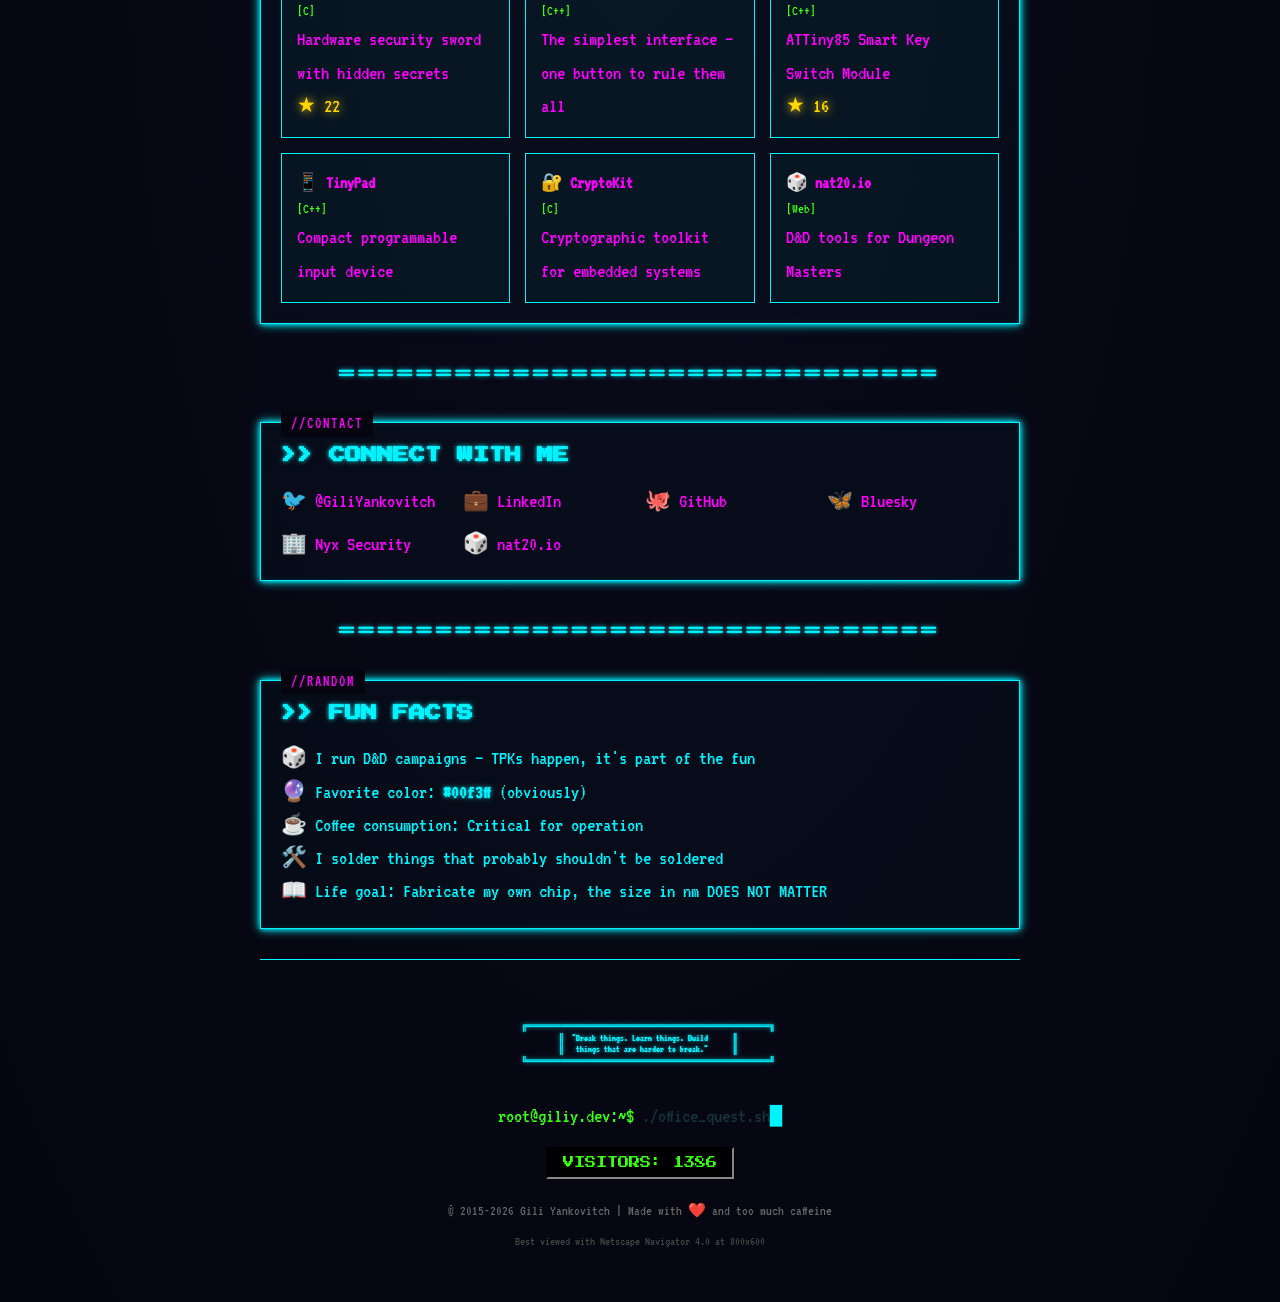
==== commit a5aebc27: "chore: Reworking main page" ====
--- a/index.html
+++ b/index.html
@@ -591,9 +591,13 @@
             
             // Spaceships
             const spaceships = [];
-            const maxSpaceships = 1;
-            const spawnChance = 0.003; // Chance per frame to spawn a new ship
-            
+            const maxSpaceships = 3;
+            const spawnChance = 0.008; // Chance per frame to spawn a new ship
+
+            // Minigame: clicking makes the nearest ship fire; first asteroid hit explodes
+            const lasers = [];
+            const explosions = [];
+
             function Spaceship() {
                 // Spawn from edges
                 const side = Math.floor(Math.random() * 4);
@@ -756,7 +760,114 @@
             function drawSpaceships() {
                 spaceships.forEach(ship => ship.draw());
             }
-            
+
+            // ---- Minigame: fire from the ship nearest the click ----
+            function fireFromNearestShip(tx, ty) {
+                // find the closest spaceship to the click; if none are around, scramble one
+                let ship = null, best = Infinity;
+                for (const s of spaceships) {
+                    const d = (s.x - tx) * (s.x - tx) + (s.y - ty) * (s.y - ty);
+                    if (d < best) { best = d; ship = s; }
+                }
+                if (!ship) { ship = new Spaceship(); spaceships.push(ship); }
+
+                const ang = Math.atan2(ty - ship.y, tx - ship.x);
+                const speed = 12;
+                lasers.push({
+                    x: ship.x, y: ship.y,
+                    vx: Math.cos(ang) * speed, vy: Math.sin(ang) * speed,
+                    color: ship.color, life: 220
+                });
+                // muzzle flash + the ship perks up
+                explosions.push({ x: ship.x, y: ship.y, t: 0, maxT: 9, color: ship.color, flash: true, r: ship.size });
+                ship.engineFlicker = 1;
+            }
+
+            function updateLasers() {
+                for (let i = lasers.length - 1; i >= 0; i--) {
+                    const L = lasers[i];
+                    L.x += L.vx; L.y += L.vy; L.life--;
+                    let hit = false;
+                    // the FIRST asteroid the bolt touches explodes
+                    for (let j = 0; j < particles.length; j++) {
+                        const p = particles[j];
+                        const r = p.size * 3 + 5;
+                        const dx = p.x - L.x, dy = p.y - L.y;
+                        if (dx * dx + dy * dy < r * r) {
+                            explosions.push({ x: p.x, y: p.y, t: 0, maxT: 34, color: p.color });
+                            particles.splice(j, 1);
+                            particles.push(new Particle()); // respawn one to keep the field full
+                            hit = true;
+                            break;
+                        }
+                    }
+                    if (hit || L.life <= 0 || L.x < -30 || L.x > width + 30 || L.y < -30 || L.y > height + 30) {
+                        lasers.splice(i, 1);
+                    }
+                }
+            }
+
+            function drawLasers() {
+                lasers.forEach(L => {
+                    ctx.save();
+                    ctx.shadowBlur = 10;
+                    ctx.shadowColor = L.color + '1)';
+                    ctx.strokeStyle = L.color + '0.95)';
+                    ctx.lineWidth = 2.5;
+                    ctx.beginPath();
+                    ctx.moveTo(L.x, L.y);
+                    ctx.lineTo(L.x - L.vx * 1.8, L.y - L.vy * 1.8); // short bright trail
+                    ctx.stroke();
+                    ctx.restore();
+                });
+            }
+
+            function updateExplosions() {
+                for (let i = explosions.length - 1; i >= 0; i--) {
+                    if (++explosions[i].t > explosions[i].maxT) explosions.splice(i, 1);
+                }
+            }
+
+            function drawExplosions() {
+                explosions.forEach(e => {
+                    const prog = e.t / e.maxT;
+                    ctx.save();
+                    if (e.flash) { // muzzle flash
+                        ctx.globalAlpha = 1 - prog;
+                        ctx.fillStyle = e.color + '0.8)';
+                        ctx.beginPath();
+                        ctx.arc(e.x, e.y, e.r * (0.4 + prog), 0, Math.PI * 2);
+                        ctx.fill();
+                        ctx.restore();
+                        return;
+                    }
+                    // asteroid explosion: shockwave ring + bright core + flying debris
+                    ctx.shadowBlur = 14; ctx.shadowColor = e.color + '1)';
+                    ctx.globalAlpha = 1 - prog;
+                    ctx.strokeStyle = e.color + '1)';
+                    ctx.lineWidth = 2;
+                    ctx.beginPath();
+                    ctx.arc(e.x, e.y, 4 + prog * 36, 0, Math.PI * 2);
+                    ctx.stroke();
+
+                    ctx.globalAlpha = (1 - prog) * 0.9;
+                    ctx.fillStyle = e.color + '1)';
+                    ctx.beginPath();
+                    ctx.arc(e.x, e.y, (1 - prog) * 11, 0, Math.PI * 2);
+                    ctx.fill();
+
+                    ctx.globalAlpha = 1 - prog;
+                    for (let k = 0; k < 9; k++) {
+                        const a = (Math.PI * 2 / 9) * k + e.t * 0.04;
+                        const dist = prog * 32;
+                        const sx = e.x + Math.cos(a) * dist;
+                        const sy = e.y + Math.sin(a) * dist;
+                        ctx.fillRect(sx - 1.5, sy - 1.5, 3, 3);
+                    }
+                    ctx.restore();
+                });
+            }
+
             function resize() {
                 width = canvas.width = window.innerWidth;
                 height = canvas.height = window.innerHeight;
@@ -901,7 +1012,13 @@
                 // Update and draw spaceships
                 updateSpaceships();
                 drawSpaceships();
-                
+
+                // Minigame: lasers + explosions
+                updateLasers();
+                drawLasers();
+                updateExplosions();
+                drawExplosions();
+
                 requestAnimationFrame(animate);
             }
             
@@ -914,6 +1031,12 @@
                 });
             });
             
+            // Clicks anywhere on the page tell the nearest ship to open fire.
+            // (Doesn't preventDefault, so links/buttons keep working.)
+            window.addEventListener('click', (ev) => {
+                fireFromNearestShip(ev.clientX, ev.clientY);
+            });
+
             init();
             animate();
         })();
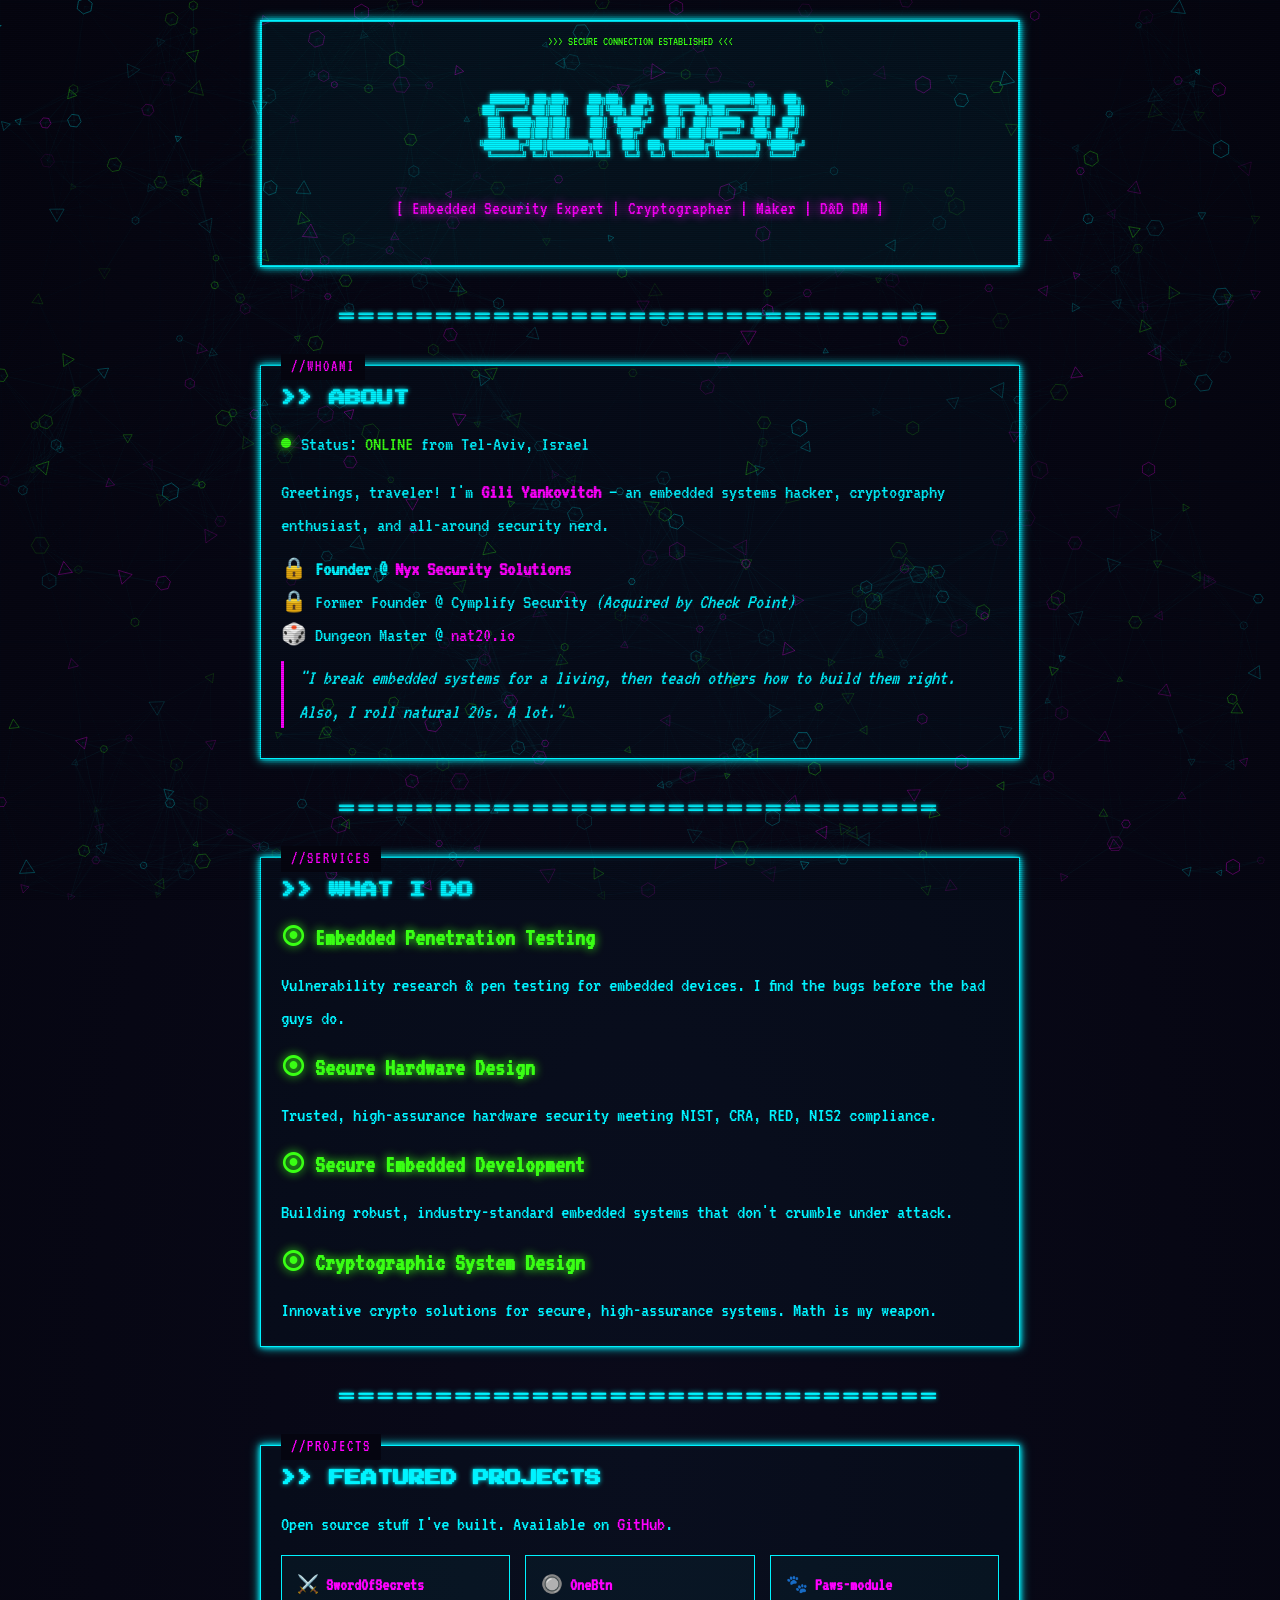
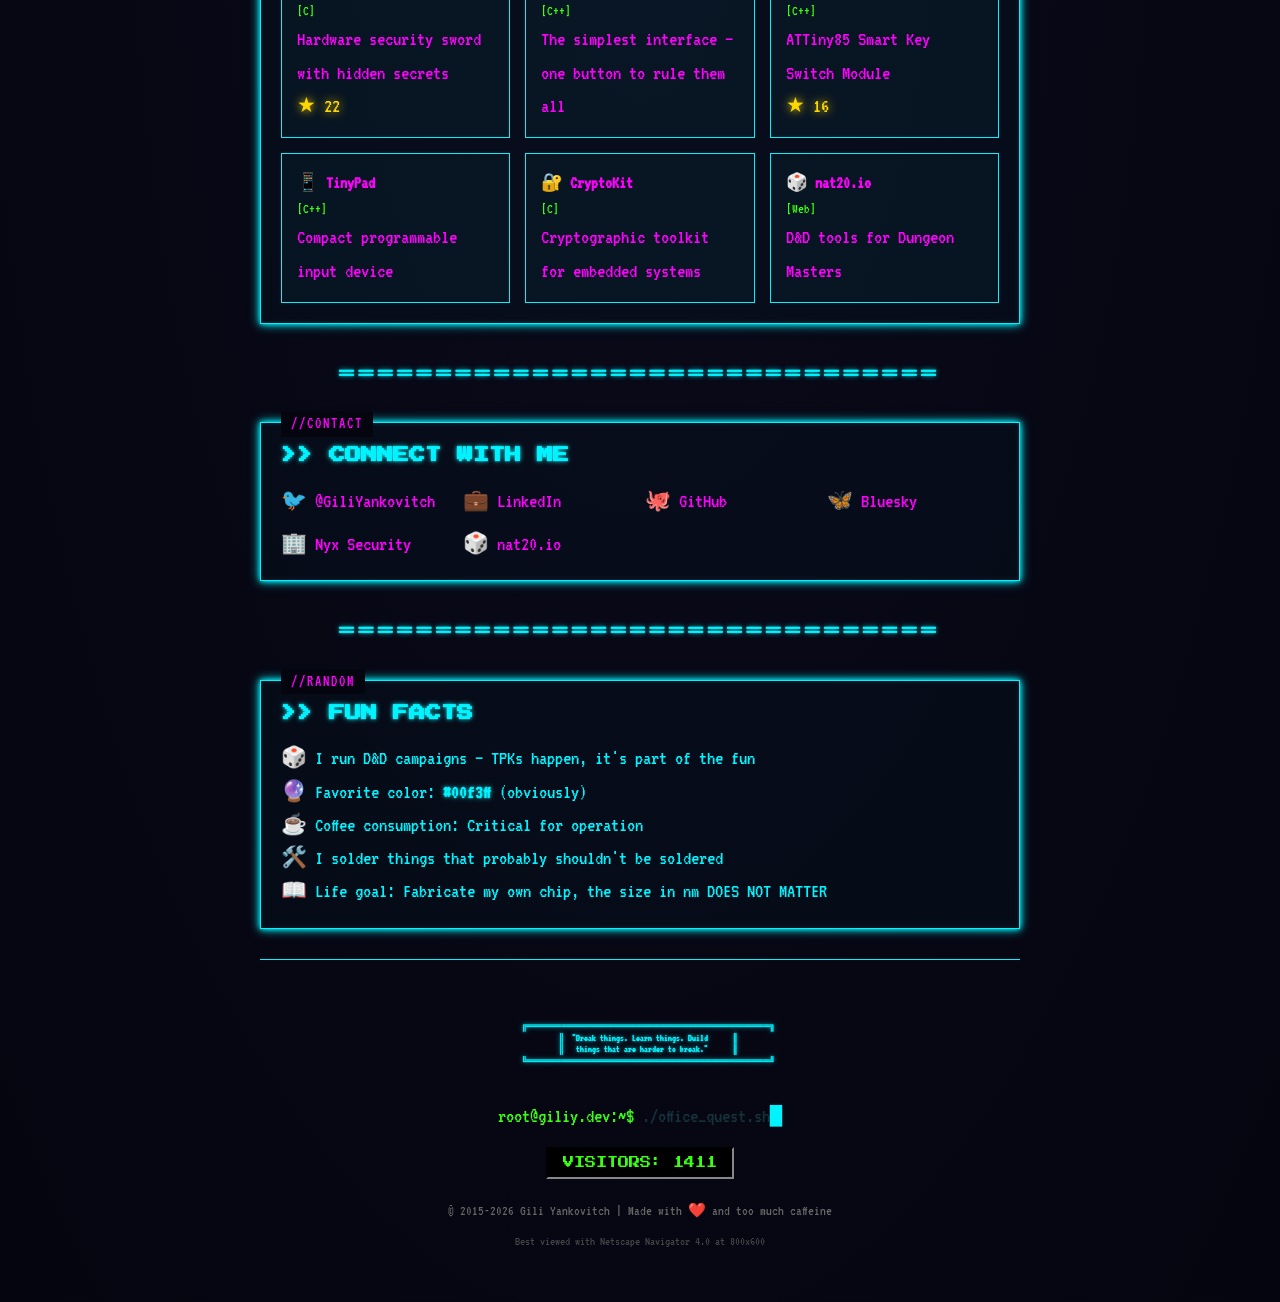
==== commit 534eb1e7: "Changing config" ====
--- a/index.html
+++ b/index.html
@@ -591,7 +591,7 @@
             
             // Spaceships
             const spaceships = [];
-            const maxSpaceships = 3;
+            const maxSpaceships = 1;
             const spawnChance = 0.008; // Chance per frame to spawn a new ship
 
             // Minigame: clicking makes the nearest ship fire; first asteroid hit explodes
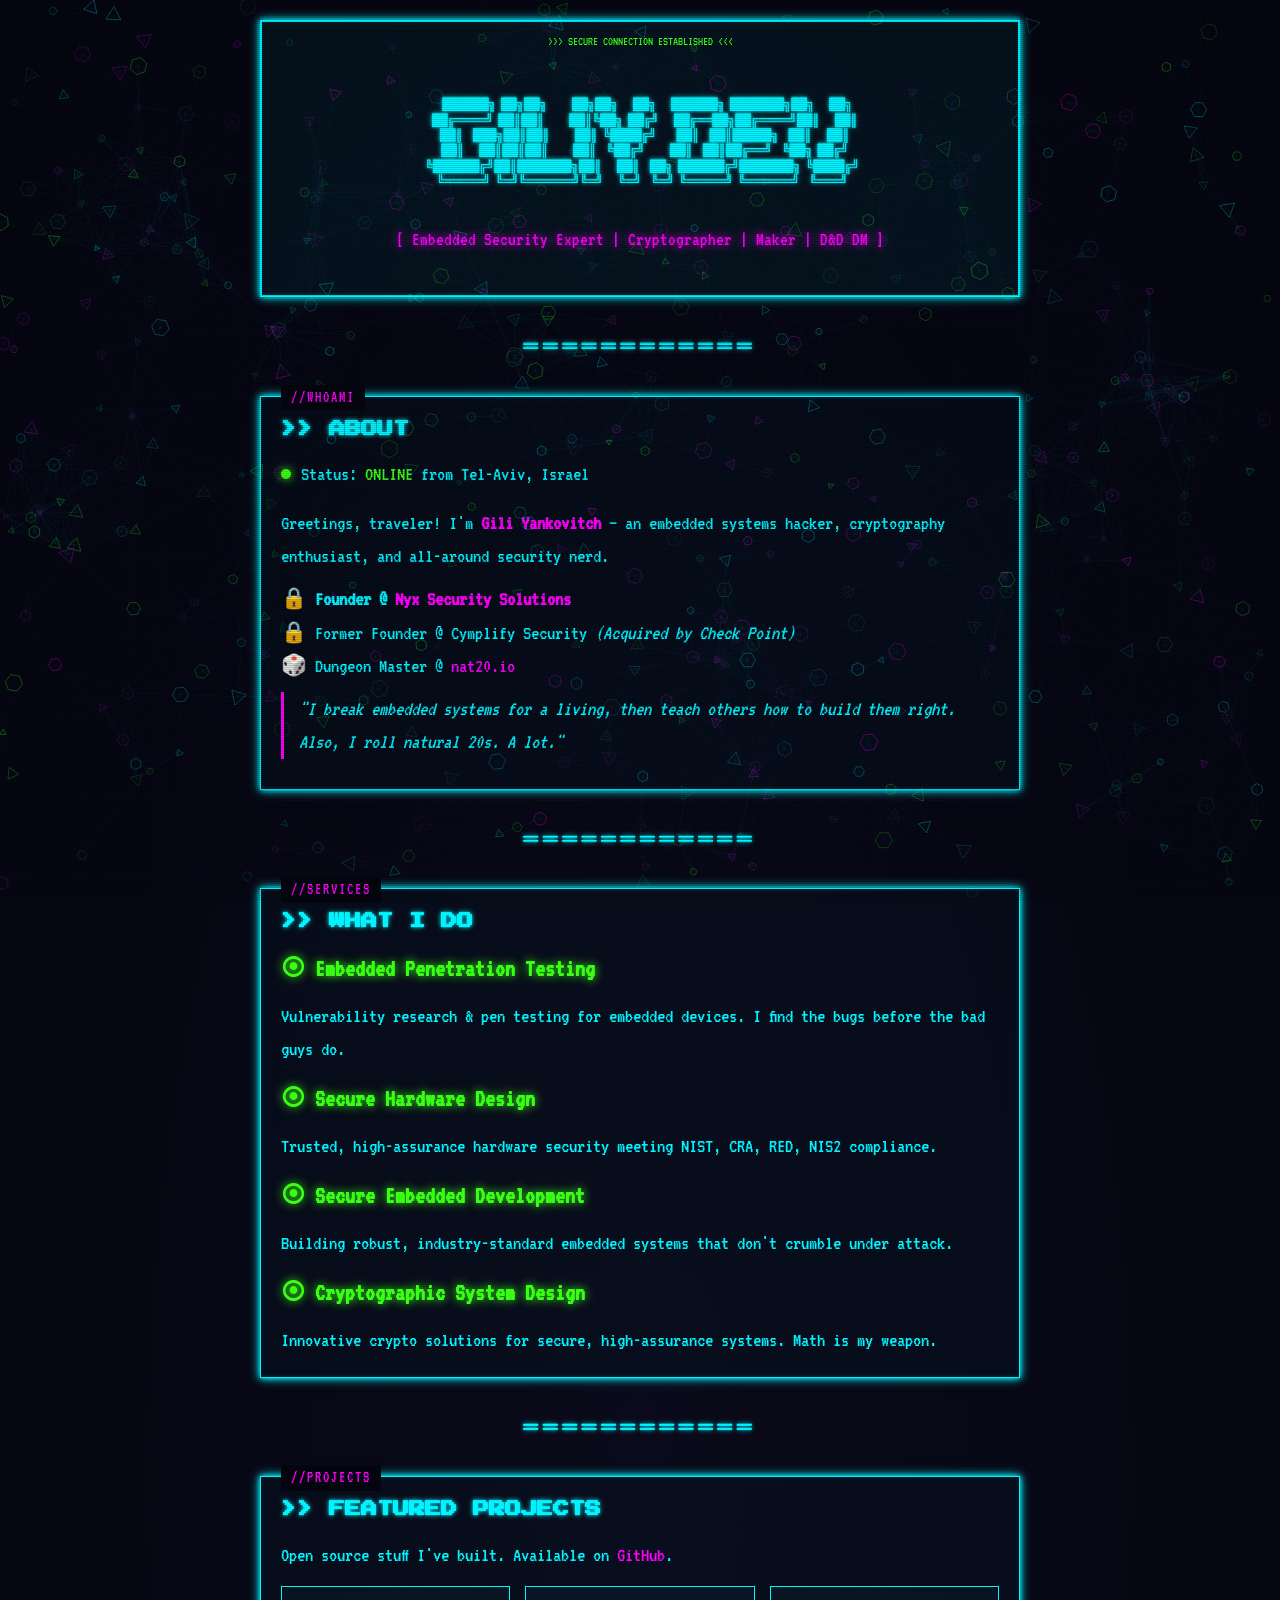
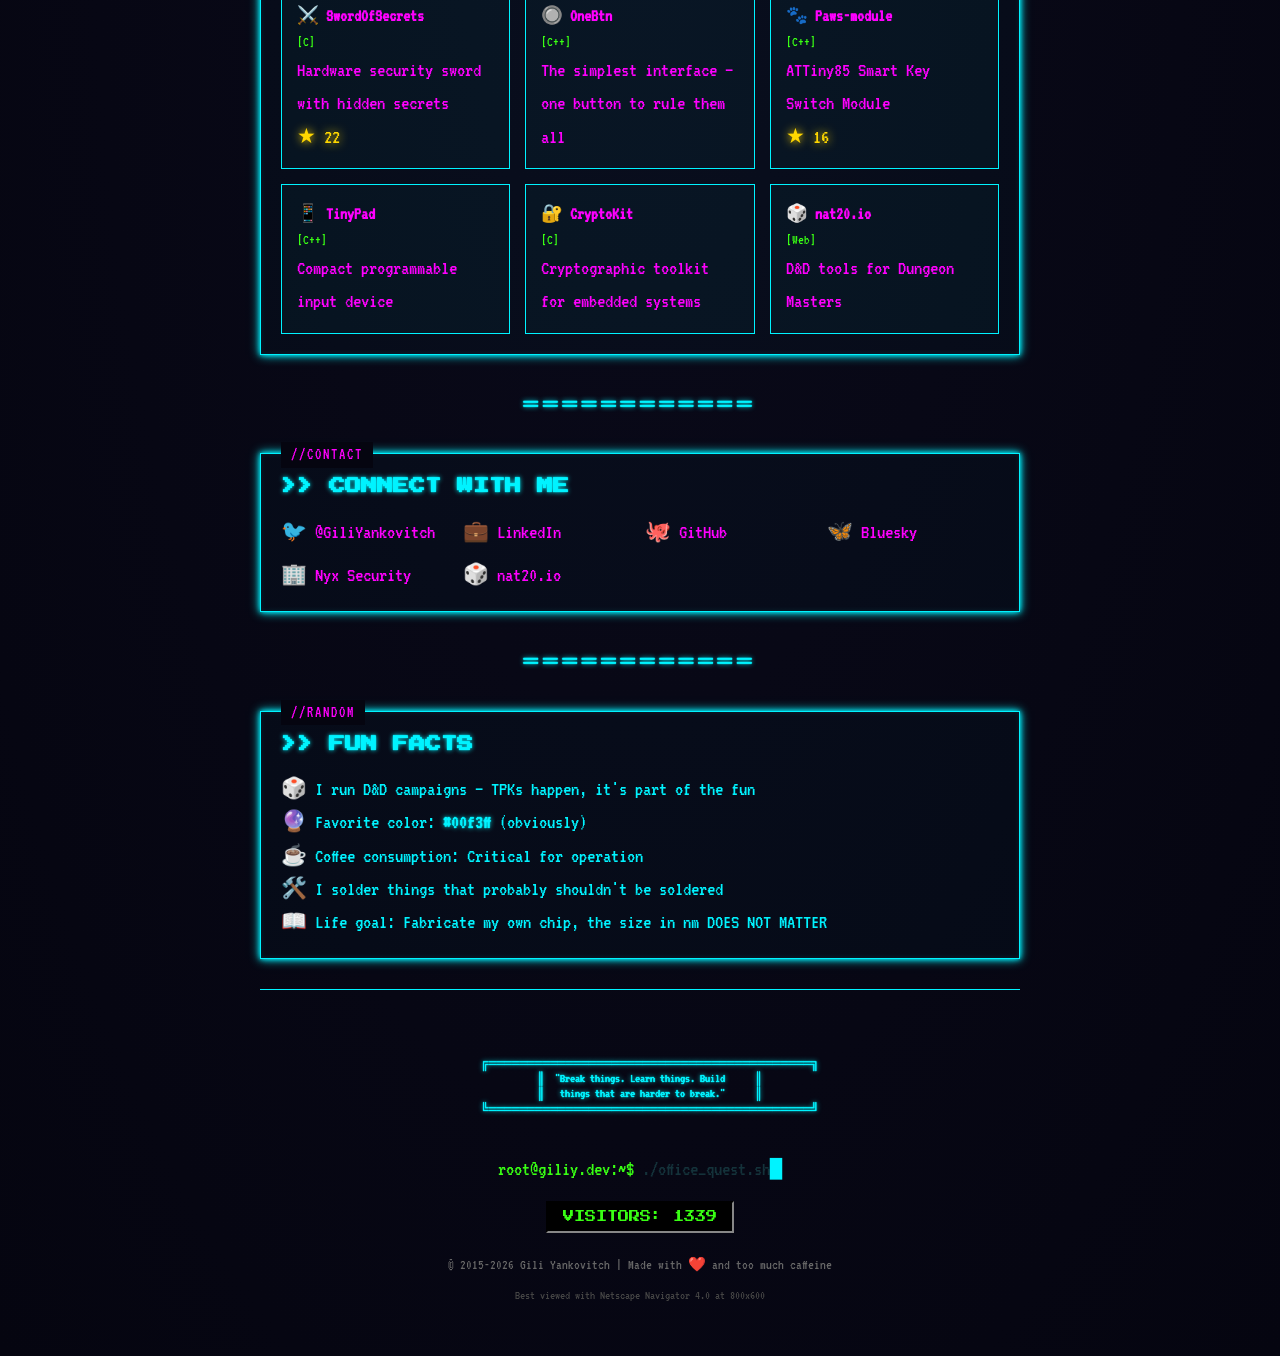
==== commit 872f0f25: "chore: Fixing style" ====
--- a/index.html
+++ b/index.html
@@ -246,7 +246,7 @@
         }
 
         .ascii-art {
-            font-size: 0.6rem;
+            font-size: 0.8rem;
             line-height: 1.2;
             color: var(--neon-blue);
             text-shadow: var(--text-glow);
@@ -399,7 +399,7 @@
             <p class="subtitle">[ Embedded Security Expert | Cryptographer | Maker | D&D DM ]</p>
         </header>
 
-        <div class="divider">═══════════════════════════════</div>
+        <div class="divider">════════════</div>
 
         <section class="section" data-section="//whoami">
             <h2>>> ABOUT </h2>
@@ -422,7 +422,7 @@
             </div>
         </section>
 
-        <div class="divider">═══════════════════════════════</div>
+        <div class="divider">════════════</div>
 
         <section class="section" data-section="//services">
             <h2>>> WHAT I DO </h2>
@@ -439,7 +439,7 @@
             <p>Innovative crypto solutions for secure, high-assurance systems. Math is my weapon.</p>
         </section>
 
-        <div class="divider">═══════════════════════════════</div>
+        <div class="divider">════════════</div>
 
         <section class="section" data-section="//projects">
             <h2>>> FEATURED PROJECTS</h2>
@@ -486,7 +486,7 @@
             </div>
         </section>
 
-        <div class="divider">═══════════════════════════════</div>
+        <div class="divider">════════════</div>
 
         <section class="section" data-section="//contact">
             <h2>>> CONNECT WITH ME</h2>
@@ -518,7 +518,7 @@
             </div>
         </section>
 
-        <div class="divider">═══════════════════════════════</div>
+        <div class="divider">════════════</div>
 
         <section class="section" data-section="//random">
             <h2>>> FUN FACTS</h2>
